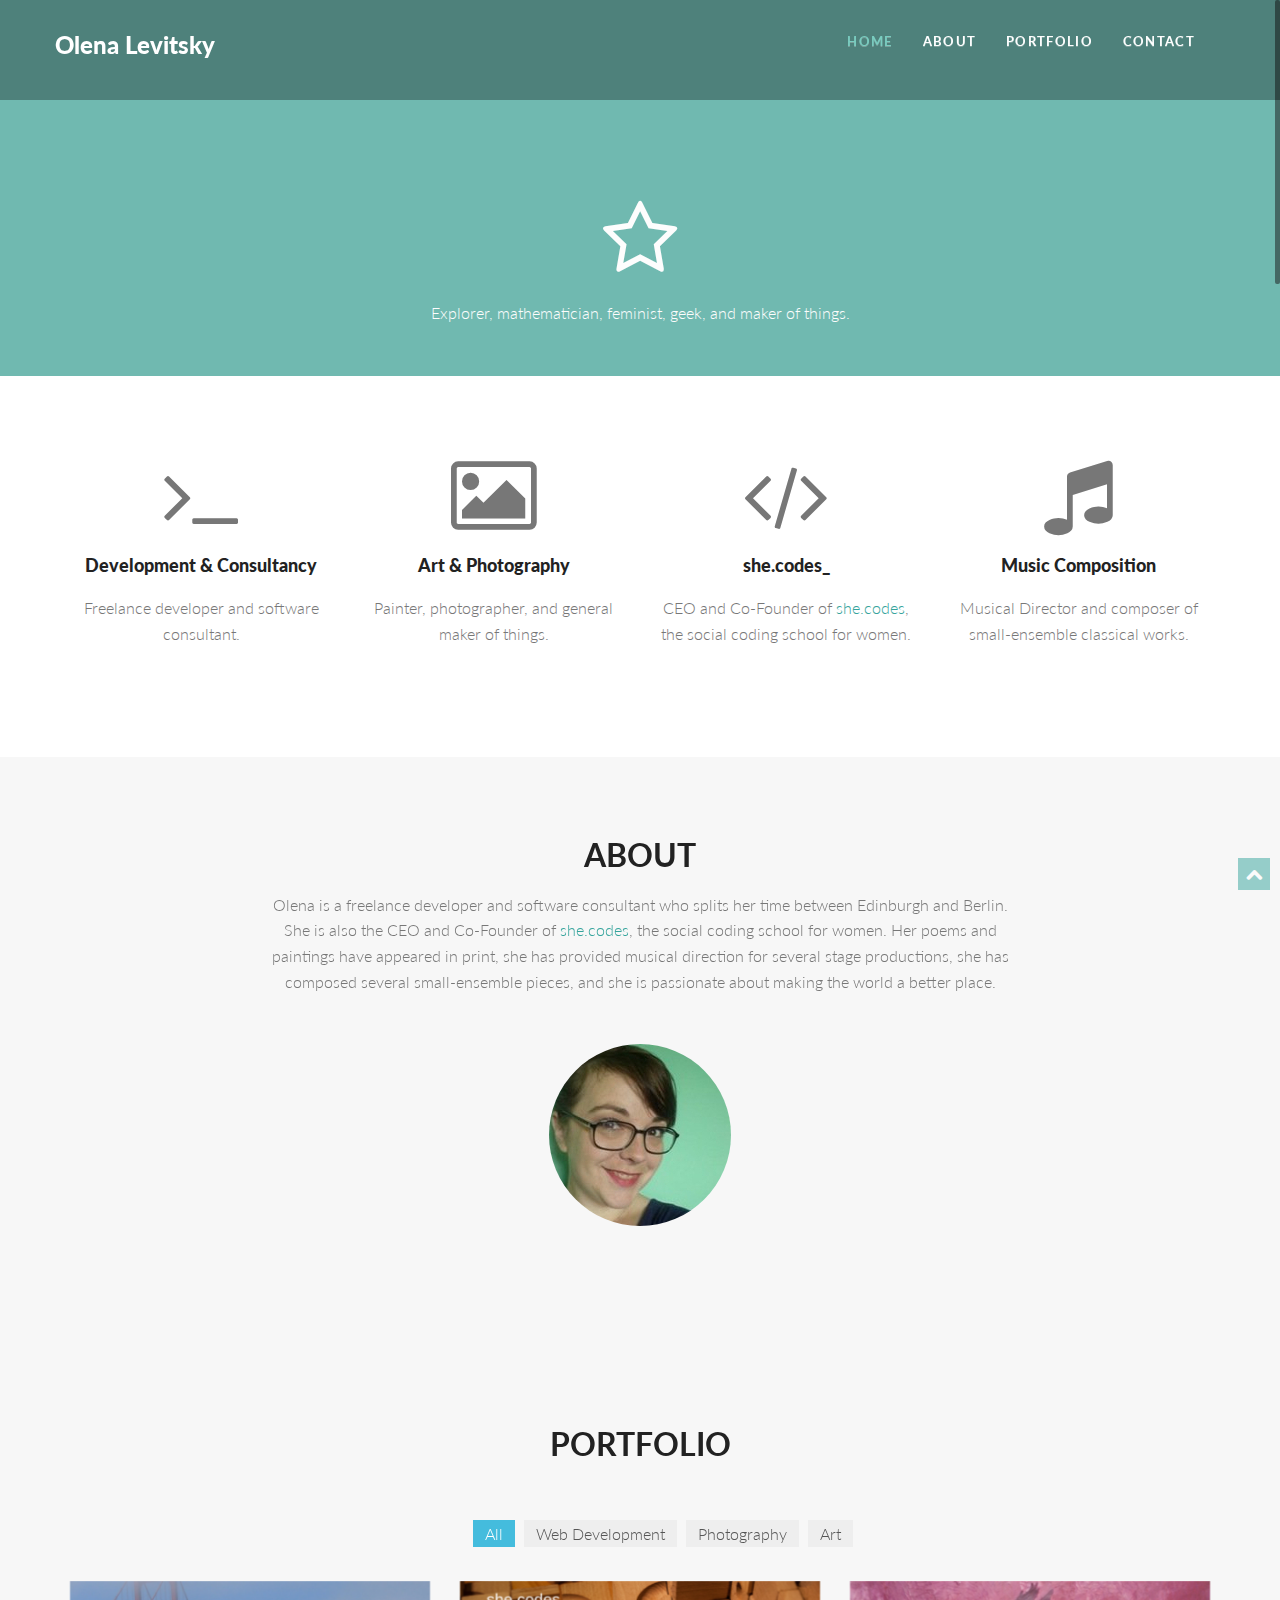
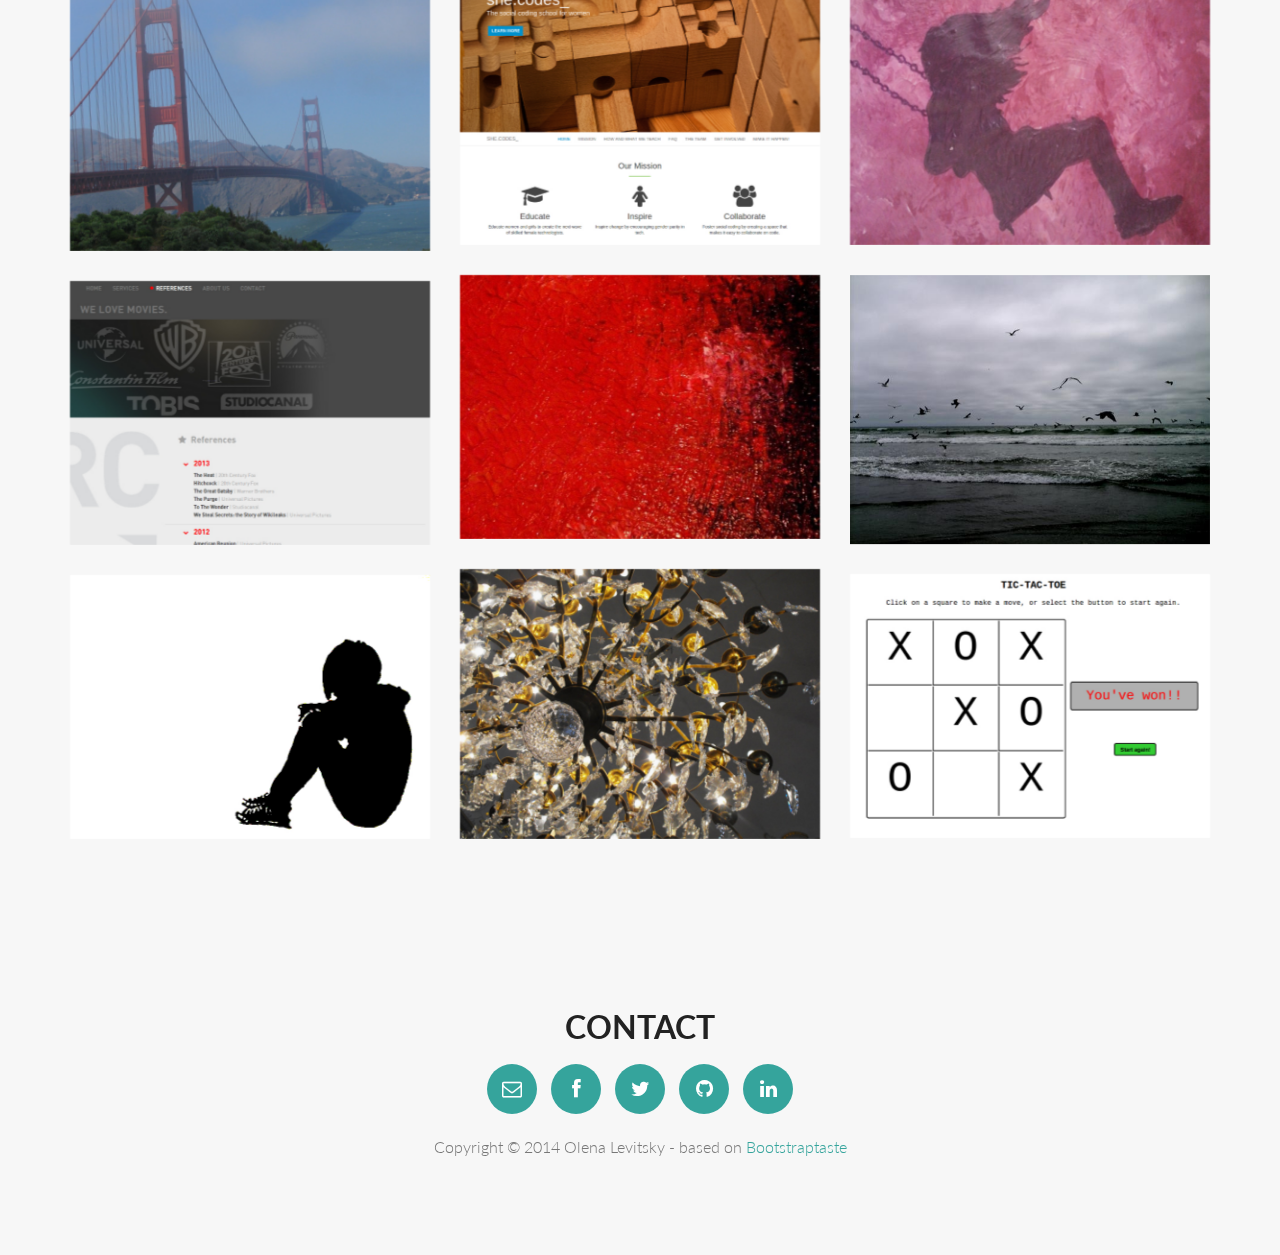
==== index.html @ 4a77f757 "Moved everything to main folder" ====
<!DOCTYPE html>
<!--[if lt IE 7]>      <html class="no-js lt-ie9 lt-ie8 lt-ie7"> <![endif]-->
<!--[if IE 7]>         <html class="no-js lt-ie9 lt-ie8"> <![endif]-->
<!--[if IE 8]>         <html class="no-js lt-ie9"> <![endif]-->
<!--[if gt IE 8]><!--> <html class="no-js"> <!--<![endif]-->

  <head>

  <!-- BASICS -->
    <meta charset="utf-8">
    <meta http-equiv="X-UA-Compatible" content="IE=edge,chrome=1">
    <title>Olena Levitsky</title>
    <meta name="description" content="">
    <meta name="viewport" content="width=device-width, initial-scale=1.0">
    <link rel="stylesheet" type="text/css" href="css/isotope.css" media="screen" />	
    <link rel="stylesheet" href="js/fancybox/jquery.fancybox.css" type="text/css" media="screen" />
    <link rel="stylesheet" href="css/bootstrap.css">
    <link rel="stylesheet" href="css/bootstrap-theme.css">
    <link rel="stylesheet" href="css/style.css">
    <link rel="stylesheet" href="skin/default.css">
  </head>

  <body>
    <section id="header" class="appear">
      <div class="navbar navbar-fixed-top" role="navigation" data-0="line-height:100px; height:100px; background-color:rgba(0,0,0,0.3);" data-300="line-height:60px; height:60px; background-color:rgba(0,0,0,1);">
        <div class="container">
          <div class="navbar-header">
            <button type="button" class="navbar-toggle" data-toggle="collapse" data-target=".navbar-collapse">
            <span class="fa fa-bars color-white"></span>
            </button>
            <h1><a class="navbar-brand" href="index.html" data-0="line-height:90px;" data-300="line-height:50px;">			Olena Levitsky
            </a></h1>
          </div><!-- /navbar-header -->
          <div class="navbar-collapse collapse">
            <ul class="nav navbar-nav" data-0="margin-top:20px;" data-300="margin-top:5px;">
              <li class="active"><a href="index.html">Home</a></li>
              <li><a href="#section-about">About</a></li>
              <li><a href="#section-works">Portfolio</a></li>
              <li><a href="#section-contact">Contact</a></li>
            </ul>
          </div><!--/.navbar-collapse -->
        </div> <!-- /container -->
      </div><!-- /navbar nabar-fixed-top -->
    </section>

    <section class="featured">
      <div class="container"> 
        <div class="row mar-bot40">
          <div class="col-md-6 col-md-offset-3">
            <div class="align-center">
              <i class="fa fa-star-o fa-5x mar-bot20"></i>
              <p>Explorer, mathematician, feminist, geek, and maker of things.</p>	
            </div><!-- /align-center -->
          </div><!-- /col -->
        </div><!-- /row -->
      </div><!-- /container -->
    </section>

    <!-- services -->
    <section id="section-services" class="section pad-bot30 bg-white">
      <div class="container"> 
        <div class="row mar-bot40">

          <div class="col-lg-3" >
            <div class="align-center">
              <i class="fa fa-terminal fa-5x mar-bot20"></i>
              <h4 class="text-bold">Development & Consultancy</h4>
              <p>Freelance developer and software consultant.</p>
            </div><!-- /align-center -->
          </div><!-- /col -->

          <div class="col-lg-3" >
            <div class="align-center">
              <i class="fa fa-picture-o fa-5x mar-bot20"></i>
              <h4 class="text-bold">Art & Photography</h4>
              <p>Painter, photographer, and general maker of things.</p>
            </div><!-- /align-center -->
          </div><!-- /col -->

          <div class="col-lg-3" >
            <div class="align-center">
              <i class="fa fa-code fa-5x mar-bot20"></i>
              <h4 class="text-bold">she.codes_</h4>
              <p>CEO and Co-Founder of <a href="http://www.she.codes" target="_blank">she.codes</a>, the social coding school for women.</p>
            </div><!-- /align-center -->
          </div><!-- /col -->

          <div class="col-lg-3" >
            <div class="align-center">
              <i class="fa fa-music fa-5x mar-bot20"></i>
              <h4 class="text-bold">Music Composition</h4>
              <p>Musical Director and composer of small-ensemble classical works.</p>
            </div><!-- /align-center -->
          </div><!-- /col -->

        </div><!-- /row -->
      </div><!-- /container -->
    </section>


    <!-- about -->
    <section id="section-about" class="section appear clearfix">
      <div class="container">

        <div class="row mar-bot40">
          <div class="col-md-offset-2 col-md-8">
            <div class="section-header">
              <h2 class="section-heading animated" data-animation="bounceInUp">About</h2>
              <p>Olena is a freelance developer and software consultant who splits her time between Edinburgh and Berlin. She is also the CEO and Co-Founder of <a href="http://she.codes" target="_blank">she.codes</a>, the social coding school for women. Her poems and paintings have appeared in print, she has provided musical direction for several stage productions, she has composed several small-ensemble pieces, and she is passionate about making the world a better place.</p>
            </div><!-- /section-header -->
          </div><!-- /col -->
        </div><!-- /row -->

        <div class="row align-center mar-bot40">
          <div class="col-md-12">
            <div class="team-member">
              <figure class="member-photo"><img src="img/team/member1.jpg" alt="" /></figure>
            </div><!-- /team-member -->
          </div><!-- /col -->
        </div><!-- /row -->

      </div><!-- /container -->
    </section>
    <!-- /about -->


    <!-- section works -->
    <section id="section-works" class="section appear clearfix">
      <div class="container">

        <div class="row mar-bot40">
          <div class="col-md-offset-3 col-md-6">
            <div class="section-header">
              <h2 class="section-heading animated" data-animation="bounceInUp">Portfolio</h2>
            </div><!-- /row -->
          </div><!-- /col -->
        </div><!-- /section-header -->

        <div class="row">
          <nav id="filter" class="col-md-12 text-center">
            <ul>
              <li><a href="#" class="current btn-theme btn-small" data-filter="*">All</a></li>
              <li><a href="#"  class="btn-theme btn-small" data-filter=".development" >Web Development</a></li>
              <li><a href="#"  class="btn-theme btn-small" data-filter=".photography">Photography</a></li>
              <li ><a href="#" class="btn-theme btn-small" data-filter=".art">Art</a></li>
            </ul>
          </nav>
          <div class="col-md-12">
            <div class="row">
              <div class="portfolio-items isotopeWrapper clearfix" id="3">

                <article class="col-md-4 isotopeItem photography">
                  <div class="portfolio-item">
                    <img src="img/portfolio/img1.jpg" alt="" />
                    <div class="portfolio-desc align-center">
                      <div class="folio-info">
                        <h5><a href="#">Golden Gate</a></h5>
                        <a href="img/portfolio/img1.jpg" class="fancybox"><i class="fa fa-plus fa-2x"></i></a>
                      </div><!-- /folio-info -->
                    </div><!-- /portfolio-desc -->
                  </div><!-- /portfolio-item -->
                </article>

                <article class="col-md-4 isotopeItem development">
                  <div class="portfolio-item">
                    <img src="img/portfolio/img7.jpg" alt="" />
                    <div class="portfolio-desc align-center">
                      <div class="folio-info">
                        <h5><a href="#">she.codes</a></h5>
                        <a href="http://she.codes" target="_blank" class="fancybox"><i class="fa fa-plus fa-2x"></i></a>
                      </div><!-- /folio-info -->
                    </div><!-- /portfolio-desc -->
                  </div><!-- /portfolio-item -->
                  </article>

                <article class="col-md-4 isotopeItem art">
                  <div class="portfolio-item">
                    <img src="img/portfolio/img6.jpg" alt="" />
                    <div class="portfolio-desc align-center">
                      <div class="folio-info">
                        <h5><a href="#">Swing</a></h5>
                        <a href="img/portfolio/img6_full.jpg" class="fancybox"><i class="fa fa-plus fa-2x"></i></a>
                      </div><!-- /folio-info -->
                    </div><!-- /portfolio-desc -->
                  </div><!-- /portfolio-item -->
                </article>

                <article class="col-md-4 isotopeItem art">
                  <div class="portfolio-item">
                    <img src="img/portfolio/img4.jpg" alt="" />
                    <div class="portfolio-desc align-center">
                      <div class="folio-info">
                        <h5><a href="#">Red</a></h5>
                        <a href="img/portfolio/img4_full.jpg" class="fancybox"><i class="fa fa-plus fa-2x"></i></a>
                      </div><!-- /folio-info -->
                    </div><!-- /portfolio-desc -->
                  </div><!-- /portfolio-item -->
                </article>

                <article class="col-md-4 isotopeItem photography">
                  <div class="portfolio-item">
                    <img src="img/portfolio/img2.jpg" alt="" />
                    <div class="portfolio-desc align-center">
                      <div class="folio-info">
                        <h5><a href="#">For the Birds</a></h5>
                        <a href="img/portfolio/img2.jpg" class="fancybox"><i class="fa fa-plus fa-2x"></i></a>
                      </div><!-- /folio-info -->
                    </div><!-- /portfolio-desc -->
                  </div><!-- /portfolio-item -->
                </article>

                <article class="col-md-4 isotopeItem development">
                  <div class="portfolio-item">
                    <img src="img/portfolio/img8.jpg" alt="" />
                    <div class="portfolio-desc align-center">
                      <div class="folio-info">
                        <h5><a href="#">RC Production</a></h5>
                        <a href="http://lenakari.github.io/rc-production/en/index.html" target="_blank" class="fancybox"><i class="fa fa-plus fa-2x"></i></a>
                      </div><!-- /folio-info -->
                    </div><!-- /portfolio-desc -->
                  </div><!-- /portfolio-item -->
                </article>

                <article class="col-md-4 isotopeItem photography">
                  <div class="portfolio-item">
                    <img src="img/portfolio/img3.jpg" alt="" />
                    <div class="portfolio-desc align-center">
                      <div class="folio-info">
                        <h5><a href="#">Light</a></h5>
                        <a href="img/portfolio/img3.jpg" class="fancybox"><i class="fa fa-plus fa-2x"></i></a>
                      </div><!-- /folio-info -->
                    </div><!-- /portfolio-desc -->
                  </div><!-- /portfolio-item -->
                </article>

                <article class="col-md-4 isotopeItem development">
                  <div class="portfolio-item">
                    <img src="img/portfolio/img9.jpg" alt="" />
                    <div class="portfolio-desc align-center">
                      <div class="folio-info">
                        <h5><a href="#">Tic-tac-toe</a></h5>
                        <a href="http://lenakari.github.io/tictactoe/tictactoe.html" target="_blank" class="fancybox"><i class="fa fa-plus fa-2x"></i></a>
                      </div><!-- /folio-info -->
                    </div><!-- /portfolio-desc -->
                  </div><!-- /portfolio-item -->
                </article>

                <article class="col-md-4 isotopeItem art">
                  <div class="portfolio-item">
                    <img src="img/portfolio/img5.jpg" alt="" />
                    <div class="portfolio-desc align-center">
                      <div class="folio-info">
                        <h5><a href="#">Sit</a></h5>
                        <a href="img/portfolio/img5.jpg" class="fancybox"><i class="fa fa-plus fa-2x"></i></a>
                      </div><!-- /folio-info -->
                    </div><!-- /portolfio-desc -->
                  </div><!-- /portfolio-item -->
                </article>

              </div><!-- /portfolio-items -->
            </div><!-- /row -->
          </div><!-- /col -->
        </div><!-- /row -->
      </div><!-- /container -->
    </section>


    <section id="section-contact" class="section appear clearfix footer">
      <div class="container">
        <div class="row animated opacity mar-bot20" data-andown="fadeIn" data-animation="animation">
          <div class="col-sm-12 align-center">
            <div class="section-header">
              <h2 class="section-heading animated" data-animation="bounceInUp">Contact</h2>
            </div><!-- /section-header -->
            <ul class="social-network social-circle">
              <li><a href="mailto:olena.levitsky@gmail.com" class="icoEmail" title="Email"><i class="fa fa-envelope-o"></i></a></li>
              <li><a href="http://www.facebook.com/olena.levitsky" class="icoFacebook" title="Facebook" target="_blank"><i class="fa fa-facebook"></i></a></li>
              <li><a href="http://www.twitter.com/LenaKari" class="icoTwitter" title="Twitter" target="_blank"><i class="fa fa-twitter"></i></a></li>
              <li><a href="http://www.github.com/LenaKari" class="icoGitHub" title="GitHub" target="_blank"><i class="fa fa-github"></i></a></li>
              <li><a href="http://uk.linkedin.com/in/lenakari" class="icoLinkedin" title="LinkedIn" target="_blank"><i class="fa fa-linkedin"></i></a></li>
            </ul>				
          </div><!-- /col -->
        </div><!-- /row -->
        <div class="row align-center copyright">
          <div class="col-sm-12"><p>Copyright &copy; 2014 Olena Levitsky - based on <a href="http://bootstraptaste.com" target="_blank">Bootstraptaste</a></p></div>
        </div><!-- /row -->
      </div><!-- /container -->
    </section>

    <a href="#header" class="scrollup"><i class="fa fa-chevron-up"></i></a>	

    <script src="js/modernizr-2.6.2-respond-1.1.0.min.js"></script>
    <script src="js/jquery.js"></script>
    <script src="js/jquery.easing.1.3.js"></script>
    <script src="js/bootstrap.min.js"></script>
    <script src="js/jquery.isotope.min.js"></script>
    <script src="js/jquery.nicescroll.min.js"></script>
    <script src="js/fancybox/jquery.fancybox.pack.js"></script>
    <script src="js/skrollr.min.js"></script>		
    <script src="js/jquery.scrollTo-1.4.3.1-min.js"></script>
    <script src="js/jquery.localscroll-1.2.7-min.js"></script>
    <script src="js/stellar.js"></script>
    <script src="js/jquery.appear.js"></script>
    <script src="js/validate.js"></script>
    <script src="js/main.js"></script>

  </body>

</html>
---- css/isotope.css ----
/* Start: Recommended Isotope styles */

/**** Isotope Filtering ****/

.isotope-item {
  z-index: 2;
}

.isotope-hidden.isotope-item {
  pointer-events: none;
  z-index: 1;
}

/**** Isotope CSS3 transitions ****/

.isotope,
.isotope .isotope-item {
  -webkit-transition-duration: 0.8s;
     -moz-transition-duration: 0.8s;
      -ms-transition-duration: 0.8s;
       -o-transition-duration: 0.8s;
          transition-duration: 0.8s;
}

.isotope {
  -webkit-transition-property: height, width;
     -moz-transition-property: height, width;
      -ms-transition-property: height, width;
       -o-transition-property: height, width;
          transition-property: height, width;
}

.isotope .isotope-item {
  -webkit-transition-property: -webkit-transform, opacity;
     -moz-transition-property:    -moz-transform, opacity;
      -ms-transition-property:     -ms-transform, opacity;
       -o-transition-property:         top, left, opacity;
          transition-property:         transform, opacity;
}

/**** disabling Isotope CSS3 transitions ****/

.isotope.no-transition,
.isotope.no-transition .isotope-item,
.isotope .isotope-item.no-transition {
  -webkit-transition-duration: 0s;
     -moz-transition-duration: 0s;
      -ms-transition-duration: 0s;
       -o-transition-duration: 0s;
          transition-duration: 0s;
}

/* End: Recommended Isotope styles */



/* disable CSS transitions for containers with infinite scrolling*/
.isotope.infinite-scrolling {
  -webkit-transition: none;
     -moz-transition: none;
      -ms-transition: none;
       -o-transition: none;
          transition: none;
}



/**** Isotope styles ****/

/* required for containers to inherit vertical size from window */
/*html,
body {
  height: 100%;
}*/

#container {
  border: 1px solid #666;
  padding: 5px;
  margin-bottom: 20px;
}

.element {
  width: 110px;
  height: 110px;
  margin: 5px;
  float: left;
  overflow: hidden;
  position: relative;
  background: #888;
  color: #222;
  -webkit-border-top-right-radius: 1.2em;
      -moz-border-radius-topright: 1.2em;
          border-top-right-radius: 1.2em;
}

.element.alkali          { background: #F00; background: hsl(   0, 100%, 50%); }
.element.alkaline-earth  { background: #F80; background: hsl(  36, 100%, 50%); }
.element.lanthanoid      { background: #FF0; background: hsl(  72, 100%, 50%); }
.element.actinoid        { background: #0F0; background: hsl( 108, 100%, 50%); }
.element.transition      { background: #0F8; background: hsl( 144, 100%, 50%); }
.element.post-transition { background: #0FF; background: hsl( 180, 100%, 50%); }
.element.metalloid       { background: #08F; background: hsl( 216, 100%, 50%); }
.element.other.nonmetal  { background: #00F; background: hsl( 252, 100%, 50%); }
.element.halogen         { background: #F0F; background: hsl( 288, 100%, 50%); }
.element.noble-gas       { background: #F08; background: hsl( 324, 100%, 50%); }


.element * {
  position: absolute;
  margin: 0;
}

.element .symbol {
  left: 0.2em;
  top: 0.4em;
  font-size: 3.8em;
  line-height: 1.0em;
  color: #FFF;
}
.element.large .symbol {
  font-size: 4.5em;
}

.element.fake .symbol {
  color: #000;
}

.element .name {
  left: 0.5em;
  bottom: 1.6em;
  font-size: 1.05em;
}

.element .weight {
  font-size: 0.9em;
  left: 0.5em;
  bottom: 0.5em;
}

.element .number {
  font-size: 1.25em;
  font-weight: bold;
  color: hsla(0,0%,0%,.5);
  right: 0.5em;
  top: 0.5em;
}

.variable-sizes .element.width2 { width: 230px; }

.variable-sizes .element.height2 { height: 230px; }

.variable-sizes .element.width2.height2 {
  font-size: 2.0em;
}

.element.large,
.variable-sizes .element.large,
.variable-sizes .element.large.width2.height2 {
  font-size: 3.0em;
  width: 350px;
  height: 350px;
  z-index: 100;
}

.clickable .element:hover {
  cursor: pointer;
}

.clickable .element:hover h3 {
  text-shadow:
    0 0 10px white,
    0 0 10px white
  ;
}

.clickable .element:hover h2 {
  color: white;
}
---- css/style.css ----
/* ==== Google font ==== */
@import url('http://fonts.googleapis.com/css?family=Lato:400,300,700,900');
/* === fontawesome === */
@import url('font-awesome.css');
/* ==== overwrite bootstrap standard ==== */
@import url('overwrite.css');
@import url('animate.css');
/*==========================================================================
  General
  ========================================================================== */
body {
	color:#777;
	background: #f7f7f7;
	font-size: 16px;
	line-height: 1.6em;
	font-weight: 300;
	text-shadow: none;
}

.clear {
	clear: both;
}

body, h1, h2, h3, h4, h5, h6, .h1, .h2, .h3, .h4, .h5, .h6 {
	font-family: 'Lato', sans-serif;
}
h1, h2, h3, h4, h5, h6 {
	color:#222;
}

h1,h2,h3,h4,h5,h6 {
	font-style: normal;
	margin: 0 0 20px 0;
}
h1 { font-size: 40px; line-height: 30px; }
h2 { font-size: 32px; }
h3 { font-size: 24px; }
h4 { font-size: 18px; }
h5 { font-size: 16px; }
.txt-light { font-weight: 300; }
.txt-regular { font-weight: 400; }
.txt-bold { font-weight: 700; }
.txt-uppercase { text-transform: uppercase; }

blockquote {
	font-family: Georgia, serif;
}

blockquote.bigquote {
	border: none;
	font-size: 48px;
	font-weight: 700;
	line-height: 1.1em;
}

.text-bold {
	font-weight: 900;
}

article,aside,details,figcaption,figure,footer,header,hgroup,menu,nav,section {
	display: block;
}


small {
	font-size: 70%;
	font-weight: 100;
}

a:hover {
	text-decoration: none;
}

:focus {
	outline: none;
}

.color-white.txt-shadow {
	text-shadow: 1px 1px 0 rgba(0, 0, 0, 0.2);
}

.t-uppercase {
	text-transform: uppercase;
}

/*==========================================================================
  Misc & Adjust 
 ========================================================================== */
.row {
	z-index: 9999;
}

.big {
	font-size: 20pt;
	font-weight: 300;
}


.blink:hover {
	opacity: 0.9;
}

.half-offset {
	margin-bottom: 75px !important;
}

.no-offset {
	margin: 0 !important;
	padding: 0;
}

.content,.container {
	overflow: hidden;
}

.trans {
	border: 0 !important;
	background: 0 !important;
	box-shadow: none !important;
	-webkit-box-shadow: none !important;
}

.nobg {
	background: 0;
	border: 0;
}

.noborder {
	border: 0 !important;
}

.color-white {
	color: #fff;
}

.theme-bg {
	background-color: #ff7701 !important;
}

.normalize-font-top {
	padding-top: 25px;
}



/* --- float --- */
.float-left {
	float: left;
}

.float-right {
	float: right;
}

/* --- align --- */
.align-left {
	text-align: left;
}
.align-right {
	text-align: right;
}
.align-center {
	text-align: center;
}

/* ---- padding ---- */
/* top */
.pad-top0 {
	padding-top: 0;
}
.pad-top5 {
	padding-top: 5px;
}

.pad-top10 {
	padding-top: 10px;
}

.pad-top15 {
	padding-top: 15px;
}
.pad-top20 {
	padding-top: 20px;
}
.pad-top25 {
	padding-top: 25px;
}
.pad-top30 {
	padding-top: 30px;
}
.pad-top35 {
	padding-top: 35px;
}
.pad-top40 {
	padding-top: 40px;
}
/* bottom */
.pad-bot0 {
	padding-bottom: 0;
}
.pad-bot5 {
	padding-bottom: 5px;
}

.pad-bot10 {
	padding-bottom: 10px;
}

.pad-bot15 {
	padding-bottom: 15px;
}
.pad-bot20 {
	padding-bottom: 20px;
}
.pad-bot25 {
	padding-bottom: 25px;
}
.pad-bot30 {
	padding-bottom: 30px;
}
.pad-bot35 {
	padding-bottom: 35px;
}
.pad-bot40 {
	padding-bottom: 40px;
}


/* ---- margin --- */
.mar-left5 { margin-left: 5px; }
.mar-left10 { margin-left: 10px; }
.mar-left15 { margin-left: 15px; }
.mar-left20 { margin-left: 20px; }
.mar-left25 { margin-left: 25px; }
.mar-left30 { margin-left: 30px; }

.mar-right5 { margin-right: 5px; }
.mar-right10 { margin-right: 10px; }
.mar-right15 { margin-right: 15px; }
.mar-right20 { margin-right: 20px; }
.mar-right25 { margin-right: 25px; }
.mar-right30 { margin-right: 30px; }

/* top */
.mar-top0 {
	margin-top: 0;
}
.mar-top5 {
	margin-top: 5px;
}

.mar-top10 {
	margin-top: 10px;
}

.mar-top15 {
	margin-top: 15px;
}
.mar-top20 {
	margin-top: 20px;
}
.mar-top25 {
	margin-top: 25px;
}
.mar-top30 {
	margin-top: 30px;
}
.mar-top35 {
	margin-top: 35px;
}
.mar-top40 {
	margin-top: 40px;
}


/* bottom */
.mar-bot0 {
	margin-bottom: 0;
}
.mar-bot5 {
	margin-bottom: 5px;
}

.mar-bot10 {
	margin-bottom: 10px;
}

.mar-bot15 {
	margin-bottom: 15px;
}
.mar-bot20 {
	margin-bottom: 20px;
}
.mar-bot25 {
	margin-bottom: 25px;
}
.mar-bot30 {
	margin-bottom: 30px;
}
.mar-bot35 {
	margin-bottom: 35px;
}
.mar-bot40 {
	margin-bottom: 40px;
}


/*===========================
  --- Sections ----
=========================== */

section.section {
	margin:0;
	padding: 80px 0 60px 0;
}

.bg-white {
	background-color: #fff;
}

/* --- section heading --- */
.section-header {
	text-align: center;
}
.section-header h2.section-heading {
	text-transform: uppercase;
	font-weight: 700;
}

/* ==========================
 --- Parallax ---
============================= */

#parallax1{	
	background-image: url(../img/parallax/img1.jpg);
}
#parallax2{	
	background-image: url(../img/parallax/img2.jpg);
}
#testimonials{	
	background-image: url(../img/parallax/img3.jpg);
}
/*===========================
  --- Header & menu ----
=========================== */
.navbar {
	line-height: 100px;
	height: 100px;
	background-color: rgba(0,0,0,0.3);
	display: block;
	vertical-align: middle;
	text-align: center;
	margin-bottom: 0;
	padding-bottom:0;
}

.navbar .navbar-collapse {
	margin-bottom: 0;
	padding-bottom:0;
}

.nav li {
	height: 100%;
	line-height: 100%;
	margin-bottom: 0;
	padding-bottom:0;
}

.nav>li>a {
	display: table-cell;
	height: 100%;
	line-height: 100%;
	vertical-align: middle;
	color: #fff;
	font-weight: 700;
	font-size: 13px;
	letter-spacing: .1em;
	text-transform: uppercase;
}

.nav>li>a:hover {
	color: #fff;
	background: none;
}

.navbar-nav {
	float: right;
	margin-bottom: 0;
	padding-bottom:0;	
}

.navbar .navbar-nav > .active > a {
	color: #fff;
}
.navbar .navbar-nav > .active > a {
	padding-bottom: 22px;
}

h1 a.navbar-brand {
	font-size: 24px;
	color: #fff;
	font-weight: 900;
	text-shadow: none;
}

.navbar-brand {
	padding: 0;
	display: table-cell;
	vertical-align: middle;
	line-height: 90px;
}

.navbar-brand img {
	vertical-align: middle;
}

.navbar-toggle {
	padding: 0;
	margin: 0;
	width: 80px;
}

.navbar-collapse.in {
	margin-top: -5px !important;
}



/*===========================
  --- Featured section ----
=========================== */

section.featured {
	padding: 200px 0 0;
	background: #70B9B0;
	color: #fdfdfd;
}

section.featured h2.slogan {
	color: #fff;
	font-size: 48px;
	font-weight: 900;
}
  
 /* inner heading */
section.featured.inner {
	background: #eee;
	padding: 150px 0 50px;
}
  
  
/* --- Flexslider --- */
.flexslider {
	margin: 0;
	background: 0;
	border: 0;
	box-shadow: none;
	-webkit-box-shadow: none;
}

.flex-control-paging li a {
	width: 8px;
	height: 8px;
}

.flex-control-paging li a.flex-active {
	background: #fff;
}

.flex-control-nav {
	bottom: -25px;
}

.flexslider .slides img {
	width: auto;
	display: inline;
}

.flex-direction-nav a {
	display: block;
	width: 50px;
	height: 98px;
	margin: -29px -20px 0;
	position: absolute;
	top: 30%;
	z-index: 10;
	overflow: hidden;
	opacity: 0;
	cursor: pointer;
	color: rgba(0,0,0,0.8);
	text-shadow: 1px 1px 0 rgba(255,255,255,0.3);
	-webkit-transition: all .3s ease;
	-moz-transition: all .3s ease;
	transition: all .3s ease;
}

.flex-direction-nav .flex-next {
	right: -70px;
	background: url(../img/arrow_large_right.png) no-repeat top left;
}

.flex-direction-nav .flex-prev {
	left: -70px;
	background: url(../img/arrow_large_left.png) no-repeat top left;
}

.flex-direction-nav a.flex-next:before {
	content: none !important;
}

/* removing default arrows */
.flex-direction-nav a:before {
	content: none !important;
}

/* --- Revolution slider --- */

.featured .fullwidthbanner ul {
	list-style: none;
	padding:0;
}

.tp-rightarrow.large {
	margin-left: 0;
}

.tp-leftarrow.default {
	width: 49px !important;
	height: 98px !important;
	background: url(../img/arrow_small_left.png) no-Repeat top left;
}

.tp-rightarrow.default {
	width: 49px !important;
	height: 98px !important;
	background: url(../img/arrow_small_right.png) no-Repeat top left;
}

.fullwidthbanner-container {
	padding-top: 100px;
	width: 100% !important;
	position: relative;
	padding: 0;
	max-height: 650px !important;
	overflow: hidden;
}

.fullwidthbanner {
	height: 650px;
}

.tp-bullets.simplebullets.round .bullet {
	background: url(../img/bullets-new.png) no-repeat top left;
}  

.tp-caption.large_bold_white {
	font-size:60px;
	line-height:60px;
	font-weight:800;
	font-family:"Open Sans";
	color: #fff;
	text-decoration:none;
	background-color:transparent;
	text-shadow:none;
	margin:0px;
	padding:1px 4px 0px;
	border-width:0px;
	border-color:rgb(255, 214, 88);
	border-style:none;
}
.tp-caption.small_thin_white {
	font-size:18px;
	line-height:26px;
	font-weight:300;
	font-family:"Open Sans";
	color: #fff;
	text-decoration:none;
	background-color:transparent;
	padding:1px 4px 0px;
	text-shadow:none;
	margin:0px;
	border-width:0px;
	border-color:rgb(255, 214, 88);
	border-style:none;
}


.fullwidthbanner a.btn {
	color: #fff;
}

/*==========================
About
=========================== */

.member-photo {
	box-sizing:border-box;
	-webkit-border-radius:50%;
		-moz-border-radius:50%;
			border-radius:50%;	
	margin: 0 0 20px 0;
}
.member-photo img {
	-webkit-border-radius:50%;
		-moz-border-radius:50%;
			border-radius:50%;	
}

.team-detail h4 {
	font-weight: 700;
}


/*===========================
  Portfolio
============================ */
nav#filter a {
	background-color: #EEE;
	color:#555;
}
nav#filter a:hover, nav#filter a.current {
	background-color: #44BCDD;
	color:#fff;
}

/* ------- */

.isotopeWrapper article{
    margin-bottom: 30px;
}

#portfolio img  {
	width:100%;
}

#portfolio article p {
	margin-bottom:1.45em;/*set next row on the baseline*/
}
nav#filter {
	margin-bottom:1.5em;
}

nav#filter li {
	display:inline-block;
	margin:0 0 0 5px;
}
nav#filter a {
	padding: 4px 12px;
	line-height: 20px;
	text-decoration: none;
}


.portfolio-items article img {width:100%;} 

.portfolio-item {
	display: block;
	position: relative;
	-webkit-transition: all 0.2s ease-in-out;
	-moz-transition: all 0.2s ease-in-out;
	-o-transition: all 0.2s ease-in-out;
	transition: all 0.2s ease-in-out;
}
.portfolio-item img {
	-webkit-transition: all 300ms linear;
	-moz-transition: all 300ms linear;
	-o-transition: all 300ms linear;
	-ms-transition: all 300ms linear;
	transition: all 300ms linear;

}
.portfolio-item .portfolio-desc {
    display: block;
    opacity: 0;
    position: absolute;
    width: 100%;
	left: 0;
	top: 0;
	color: rgba(220, 220, 220);
}


.portfolio-item:hover .portfolio-desc {
	padding-top: 20%;
	height: 100%;
    transition: all 200ms ease-in-out 0s;
	opacity: 1;
}

.portfolio-item .portfolio-desc a {
	color: #fff;
}
.portfolio-item .portfolio-desc a:hover {
	/*text-shadow: 2px 2px 1px rgba(0, 0, 0, 0.7);*/
	text-decoration: none;
}
.portfolio-item .portfolio-desc .folio-info {
	top:-20px;
	padding: 30px;
	height: 0;
    opacity: 0;
    position: relative;
}

.portfolio-item:hover .folio-info{
	height: 100%;
    opacity: 1;
    transition: all 500ms ease-in-out 0s;
	top:5px;
}



.portfolio-item .portfolio-desc .folio-info h5 {
	text-transform: uppercase;
}
.portfolio-item .portfolio-desc .folio-info p {
	color: #ffffff;
	font-size: 12px;
}


/*===========================
  --- Testimonial ----
=========================== */
#testimonals {
	padding-top: 20px;
	padding-bottom:40px;
	position:relative;
	margin-top:50px;
}
.testimonial i {
	color: #fff;
}
.testimonial span.author {
	color: #fff;
	font-weight: 700;
}

.testimonial h5 {
	color: #fff;
	font-size: 18px;
	font-family: Georgia, sans-serif;
	line-height: 1.5em;
}	

/*===========================
  --- Contact ----
=========================== */

.validation {
	display:none;
	margin: 0 0 20px;
	font-weight:400;
	font-size:13px;
}

#sendmessage {
	border:1px solid #fff;
	display:none;
	text-align:center;
	padding:15px 12px 15px;
	margin:10px 0;
	font-weight:600;
	margin-bottom:30px;
}

#sendmessage.show,.show  {
	display:block;
}

#contact-form {
	position: relative;
	z-index: 999;
}

#contact-form input[type=text],#contact-form input[type=email], .contactForm textarea {
	width: 100%;
	background: rgba(227, 231, 228, 1);
	font-family: 'Open Sans', sans serif;
	border: 0;
	font-size:14px;
	text-align: left;
	vertical-align: middle;
	padding:0 10px;
}
#contact-form input[type=text]:focus,#contact-form input[type=email]:focus, .contactForm textarea:focus {
	background: rgba(101, 106, 100, 1);
	color: #eff1ef;
	box-shadow: none;
	-moz-box-shadow: none;
	-webkit-box-shadow: none;
	transition: background 0.25 ease-in;
	-moz-transition: background 0.25 ease-in;
	-webkit-transition: background 0.25 ease-in;
}
#contact-form input[type=text],#contact-form input[type=email] {
	height: 60px;
	margin-bottom:30px;
}
#contact-form input[type=submit] {
	color: #fff;
	width: 185px;
	height: 60px;
	text-shadow: none;
	font-size: 14px;
	padding:0.5em;
	letter-spacing: 0.05em;
	margin: 0 0 20px 0;
	display: block;
	border: 0;
	text-transform: none;
	border-radius: 0;
	-moz-border-radius: 0;
	-webkit-border-radius: 0;
	box-shadow: none;
	-moz-box-shadow: none;
	-webkit-box-shadow: none;
}
#contact-form input[type=submit]:hover, #contact-form input[type=submit]:active {
	background: #43413e !important;
}
#contact-form textarea {
	padding-top: 1em;
}

textarea.form-control {
  -webkit-border-radius: 0;
     -moz-border-radius: 0;
          border-radius: 0;
}

div.cform-response-output {
	max-width: 60%;
	text-align: center;
	margin-left: 40% !important;
	margin-top: 0.5em !important;
	padding: 0.5em !important;
	border-radius: 4px;
	-moz-border-radius: 4px;
	-webkit-border-radius: 4px;
}
.cform-not-valid-tip {
	color: #888;
	border: 1px dotted #ad3729 !important;
	width: 100% !important;
	left: 0 !important;
	padding: 0.5em !important;
	font-family: 'Open Sans', sans-serif;
	box-sizing: border-box;
	-moz-box-sizing: border-box;
	-webkit-box-sizing: border-box;
	border-radius: 4px;
	-moz-border-radius: 4px;
	-webkit-border-radius: 4px;
}

/* google map */
#map {
	height: 500px;
}


/*====================
  Clients
==================== */
#clients img {
	opacity: 0.7;
}

#clients img:hover {
	opacity: 1;
}


/*=========================
  Footer
 ================= */

section#footer {
	background: #242424;
	margin: 0;
}

section#footer .copyright {
	text-align: center;
}

/* footer social icons */
ul.social-network {
	list-style: none;
	display: inline;
	margin-left:0 !important;
	padding: 0;
}
ul.social-network li {
	display: inline;
	margin: 0 5px;
}

/* footer menu */
ul.footer-menu {
	list-style: none;
	display: inline;
	margin-left:0 !important;
	padding: 0;
}
ul.footer-menu li {
	display: inline;
	margin: 0 5px;
}

a.scrollup{
	height:32px;
	width:32px;
	color:#fff;
	font-size:18px;
	line-height:32px;
	text-align:center;
	text-decoration:none;
	position:fixed;
	bottom:10px;
	right:10px;
	z-index:9999;
	opacity:0.5;
}
a.scrollup:hover{
	opacity:1;
	color:#fff;
}

/*===========================
  --- Template Components ----
=========================== */

/* footer social icons */
.social-network a.icoEmail:hover {
	background-color: #F56505;
}
.social-network a.icoFacebook:hover {
	background-color:#3B5998;
}
.social-network a.icoTwitter:hover {
	background-color:#33ccff;
}
.social-network a.icoGitHub:hover {
	background-color:#BD3518;
}
.social-network a.icoVimeo:hover {
	background-color:#0590B8;
}
.social-network a.icoLinkedin:hover {
	background-color:#007bb7;
}
.social-network a.icoRss:hover i, .social-network a.icoFacebook:hover i, .social-network a.icoTwitter:hover i, 
.social-network a.icoGoogle:hover i, .social-network a.icoVimeo:hover i, .social-network a.icoLinkedin:hover i {
	color:#fff;
}
a.socialIcon:hover, .socialHoverClass {
	color:#44BCDD;
}

.social-circle li a {
	display:inline-block;
	position:relative;
	margin:0 auto 0 auto;
	-moz-border-radius:50%;
	-webkit-border-radius:50%;
	border-radius:50%;
	text-align:center;
	width: 50px;
	height: 50px;
	font-size:20px;
}
.social-circle li i {
	margin:0;
	line-height:50px;
	text-align: center;
}

.social-circle li a:hover i, .triggeredHover {
	-moz-transform: rotate(360deg);
	-webkit-transform: rotate(360deg);
	-ms--transform: rotate(360deg);
	transform: rotate(360deg);
	-webkit-transition: all 0.2s;
	-moz-transition: all 0.2s;
	-o-transition: all 0.2s;
	-ms-transition: all 0.2s;
	transition: all 0.2s;
}
.social-circle i {
	color: #fff;
	-webkit-transition: all 0.8s;
	-moz-transition: all 0.8s;
	-o-transition: all 0.8s;
	-ms-transition: all 0.8s;
	transition: all 0.8s;
}


/* stats */
.stats .icon {
	margin: 0 0 20px 0;
}

.stats strong.number {
	font-size: 38px;
}

.stats span.text {
	font-weight: 700;
	font-size: 24px;
}

/* buttons */
.btn {
	border: 0;
}

.btn.bold {
	font-weight: 600;
}

.btn-cta {
	color: #ffffff;
	border-bottom: 4px solid;
}
.btn-cta:hover {
	color: #ffffff;
}

.btn-cta {
	border-bottom: 2px solid;
}
.btn-cta.btn-lg {
	border-bottom: 4px solid;
}



/* ========================================
Media queries
========================================= */
@media (min-width: 959px) and (max-width: 1199px) {
	.navbar-nav {
		margin-top: 20px;
	}
}

@media only screen and (min-device-width : 979px) and (max-device-width : 1024px)  {

	.navbar-nav {
		margin-top: 20px;
	}
}


@media only screen and (min-width: 768px) and (max-width: 959px) {

	.navbar-nav {
		margin-top: 20px;
	}
}
@media (max-width: 767px) {


	.navbar .navbar-collapse ul.nav {
		background-color: rgba(0,0,0,0.8);
		width: 100%;
		float: none;
		margin:0;
		padding:0;
	}
	.navbar .navbar-collapse ul.nav li {
		border-bottom: 1px solid #666;
	}
	section.featured {
		padding-top: 130px;
	}
	
	.team-member,.col-lg-4 {
		margin-bottom: 30px;
	}
	
	.stats .col-md-3 {
		margin-bottom: 30px;
	}
}
---- skin/default.css ----
/*
#1 = 35A49C
#2 = 79CDC0
*/
a {
	color: #35A49C;
}
a:hover {
	color: #79CDC0;
}

/* menu */
.nav>li>a:hover {
	color: #79CDC0;
}

.navbar .navbar-nav > .active > a {
	color: #79CDC0;
}

/* flexslider */
.flex-control-paging li a {
	background: #35A49C;
}

.flex-direction-nav a:hover{
	background-color:#35A49C;
}

.testimonial span.author a {
	color: #79CDC0;
}

/* --- icon box hover --- */
.hi-icon-effect-5 .hi-icon {
	color: #35A49C;
	box-shadow: 0 0 0 4px #35A49C;
}
.no-touch .hi-icon-effect-5 .hi-icon:hover {
	background: #35A49C;
	box-shadow: 0 0 0 8px  #79CDC0;
}


/* portfolio */
.portfolio-item .portfolio-desc {
	background: #35A49C;
}

/* btn */
.btn-theme {
  background: #79CDC0;
}
.btn-theme:hover,.btn-theme:focus,.btn-theme:active{
  background: #35A49C;
}
.btn-cta,.btn-cta.btn-lg {
  background: #35A49C;
  border-color: #79CDC0;
}

.btn-cta:focus,.btn-cta:active{
   border-color: #35A49C;
}

/* contact */
.validation {
	color:#35A49C;
}

/* footer */
.social-circle li a {
	background:#35A49C;
}

a.scrollup{
	background:#35A49C;
}
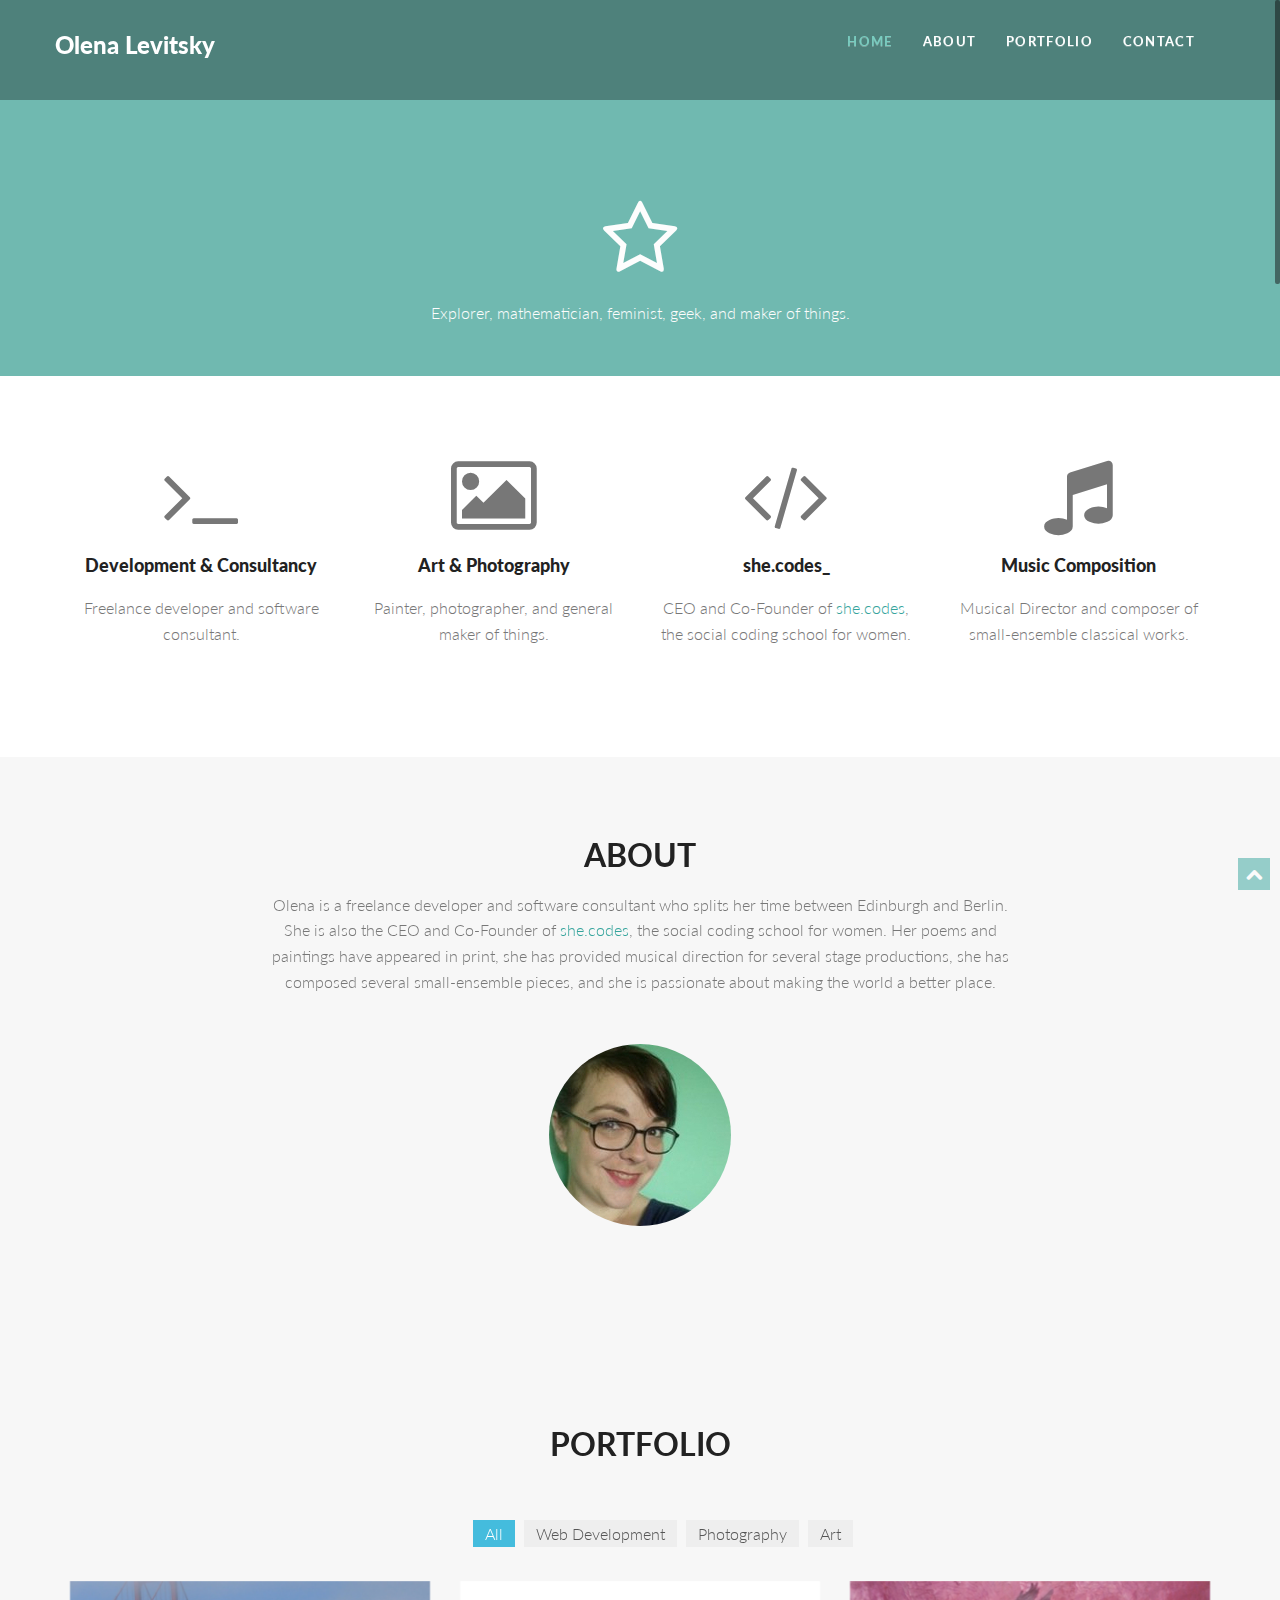
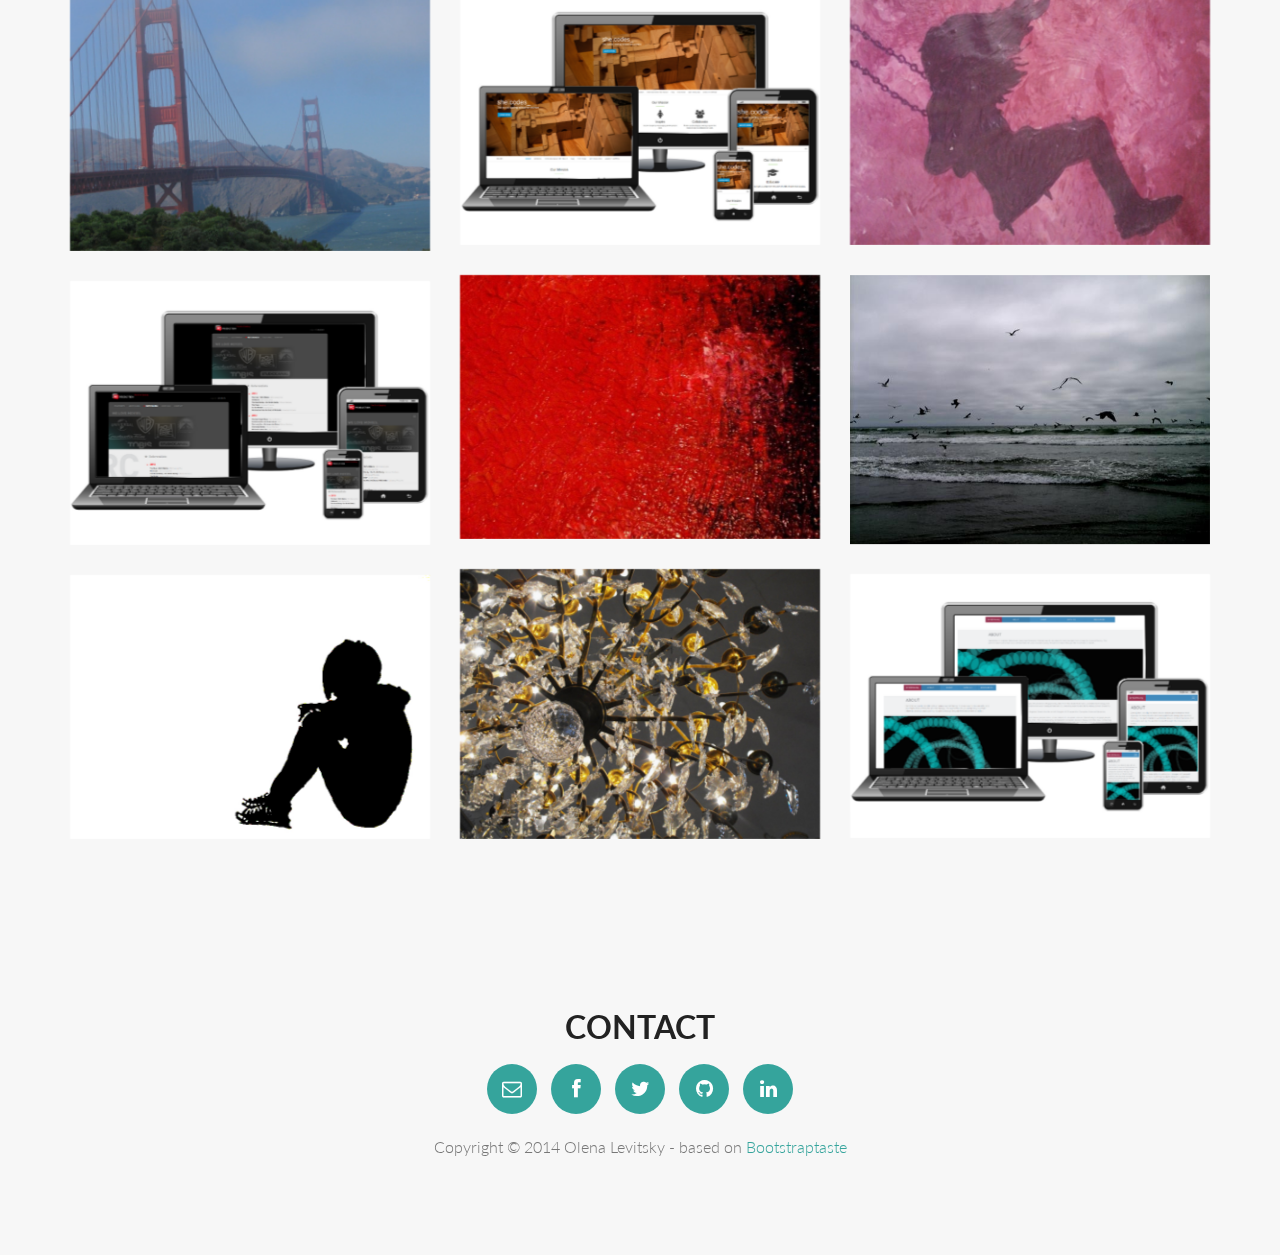
==== commit c804baae: "Updated portfolio projects" ====
--- a/index.html
+++ b/index.html
@@ -163,11 +163,11 @@
 
                 <article class="col-md-4 isotopeItem development">
                   <div class="portfolio-item">
-                    <img src="img/portfolio/img7.jpg" alt="" />
+                    <img src="img/portfolio/shecodes_sample_icon.png" alt="" />
                     <div class="portfolio-desc align-center">
                       <div class="folio-info">
                         <h5><a href="#">she.codes</a></h5>
-                        <a href="http://she.codes" target="_blank" class="fancybox"><i class="fa fa-plus fa-2x"></i></a>
+                        <a href="img/portfolio/shecodes_sample.png" class="fancybox"><i class="fa fa-plus fa-2x"></i></a>
                       </div><!-- /folio-info -->
                     </div><!-- /portfolio-desc -->
                   </div><!-- /portfolio-item -->
@@ -211,11 +211,11 @@
 
                 <article class="col-md-4 isotopeItem development">
                   <div class="portfolio-item">
-                    <img src="img/portfolio/img8.jpg" alt="" />
+                    <img src="img/portfolio/rc_sample_icon.png" alt="" />
                     <div class="portfolio-desc align-center">
                       <div class="folio-info">
                         <h5><a href="#">RC Production</a></h5>
-                        <a href="http://lenakari.github.io/rc-production/en/index.html" target="_blank" class="fancybox"><i class="fa fa-plus fa-2x"></i></a>
+                        <a href="img/portfolio/rc_sample.png" class="fancybox"><i class="fa fa-plus fa-2x"></i></a>
                       </div><!-- /folio-info -->
                     </div><!-- /portfolio-desc -->
                   </div><!-- /portfolio-item -->
@@ -235,11 +235,11 @@
 
                 <article class="col-md-4 isotopeItem development">
                   <div class="portfolio-item">
-                    <img src="img/portfolio/img9.jpg" alt="" />
-                    <div class="portfolio-desc align-center">
-                      <div class="folio-info">
-                        <h5><a href="#">Tic-tac-toe</a></h5>
-                        <a href="http://lenakari.github.io/tictactoe/tictactoe.html" target="_blank" class="fancybox"><i class="fa fa-plus fa-2x"></i></a>
+                    <img src="img/portfolio/arrastre_sample_icon.png" alt="" />
+                    <div class="portfolio-desc align-center">
+                      <div class="folio-info">
+                        <h5><a href="#">[a]rrastre</a></h5>
+                        <a href="img/portfolio/arrastre_sample.png" class="fancybox"><i class="fa fa-plus fa-2x"></i></a>
                       </div><!-- /folio-info -->
                     </div><!-- /portfolio-desc -->
                   </div><!-- /portfolio-item -->
@@ -253,7 +253,7 @@
                         <h5><a href="#">Sit</a></h5>
                         <a href="img/portfolio/img5.jpg" class="fancybox"><i class="fa fa-plus fa-2x"></i></a>
                       </div><!-- /folio-info -->
-                    </div><!-- /portolfio-desc -->
+                    </div><!-- /portfolio-desc -->
                   </div><!-- /portfolio-item -->
                 </article>
 
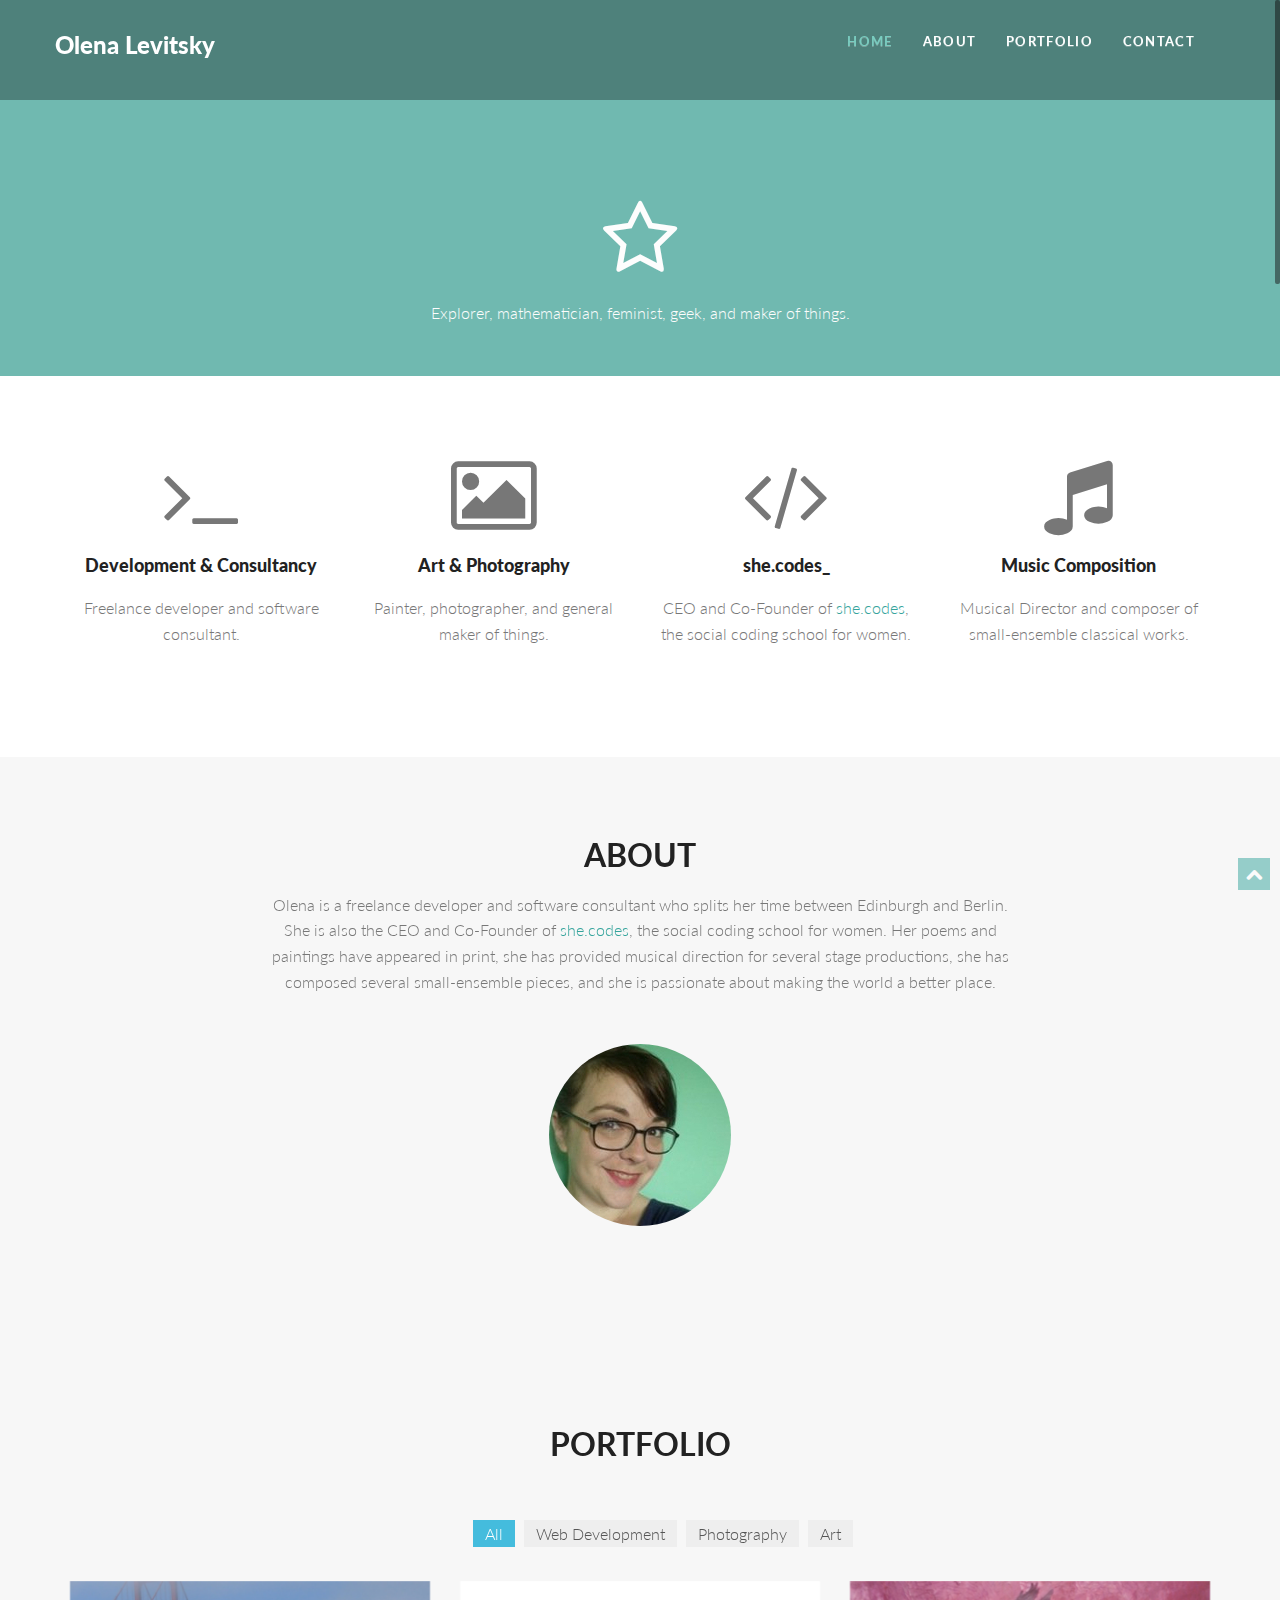
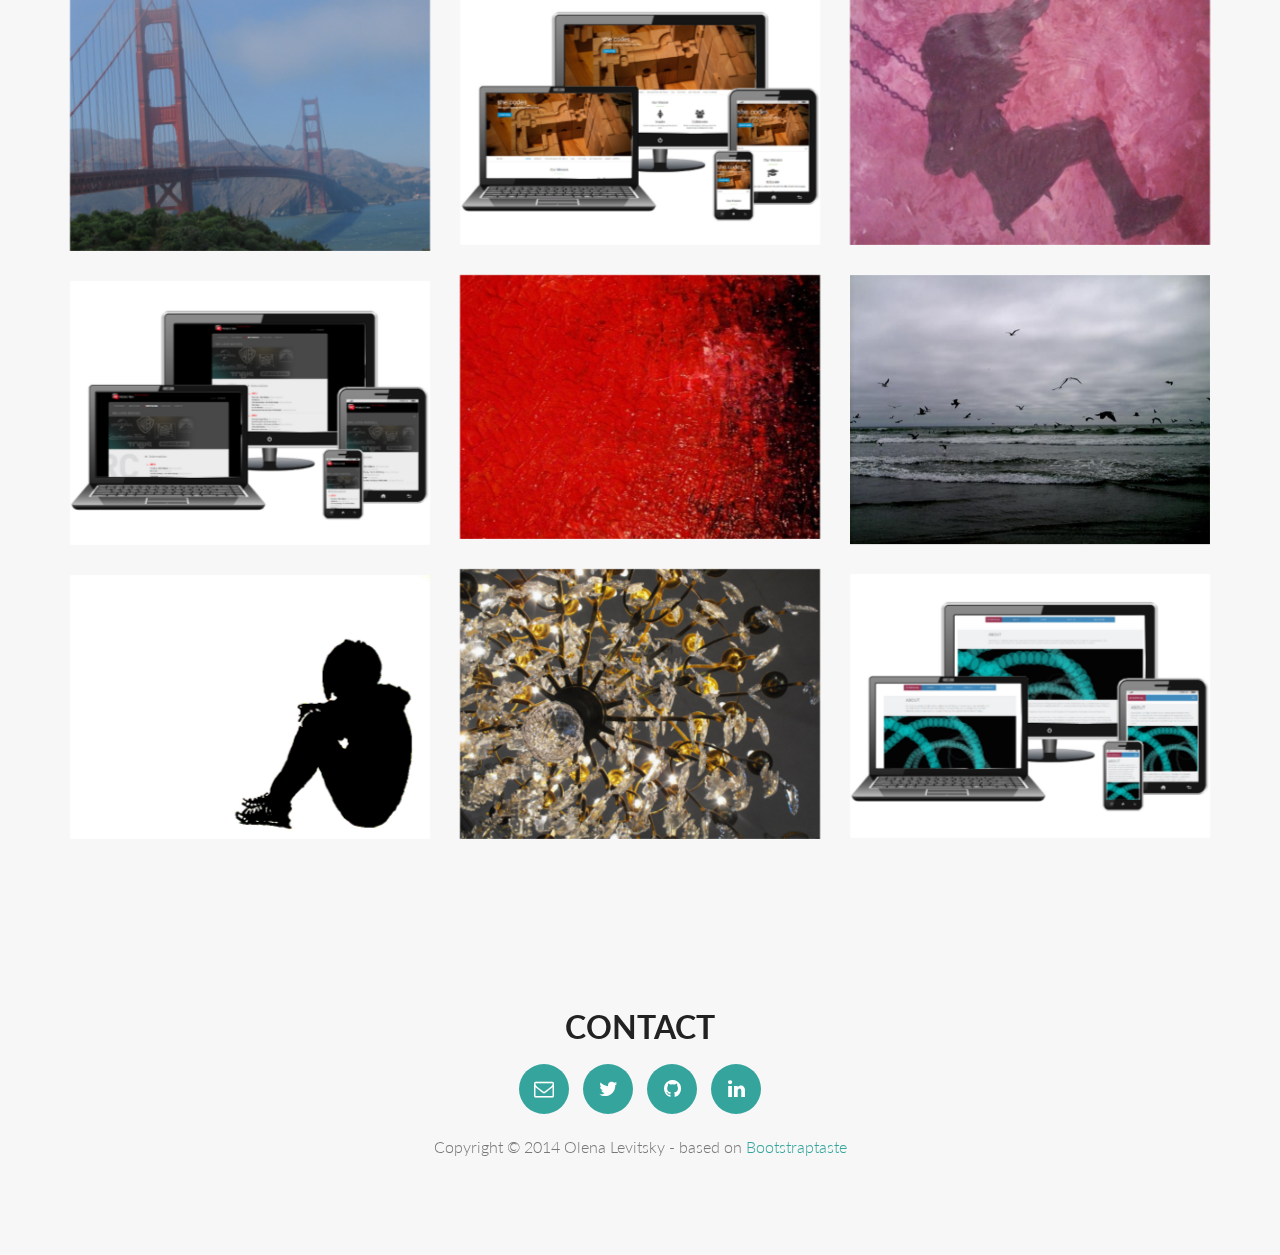
==== commit d25b94f0: "Removed Facebook link" ====
--- a/index.html
+++ b/index.html
@@ -274,7 +274,6 @@
             </div><!-- /section-header -->
             <ul class="social-network social-circle">
               <li><a href="mailto:olena.levitsky@gmail.com" class="icoEmail" title="Email"><i class="fa fa-envelope-o"></i></a></li>
-              <li><a href="http://www.facebook.com/olena.levitsky" class="icoFacebook" title="Facebook" target="_blank"><i class="fa fa-facebook"></i></a></li>
               <li><a href="http://www.twitter.com/LenaKari" class="icoTwitter" title="Twitter" target="_blank"><i class="fa fa-twitter"></i></a></li>
               <li><a href="http://www.github.com/LenaKari" class="icoGitHub" title="GitHub" target="_blank"><i class="fa fa-github"></i></a></li>
               <li><a href="http://uk.linkedin.com/in/lenakari" class="icoLinkedin" title="LinkedIn" target="_blank"><i class="fa fa-linkedin"></i></a></li>
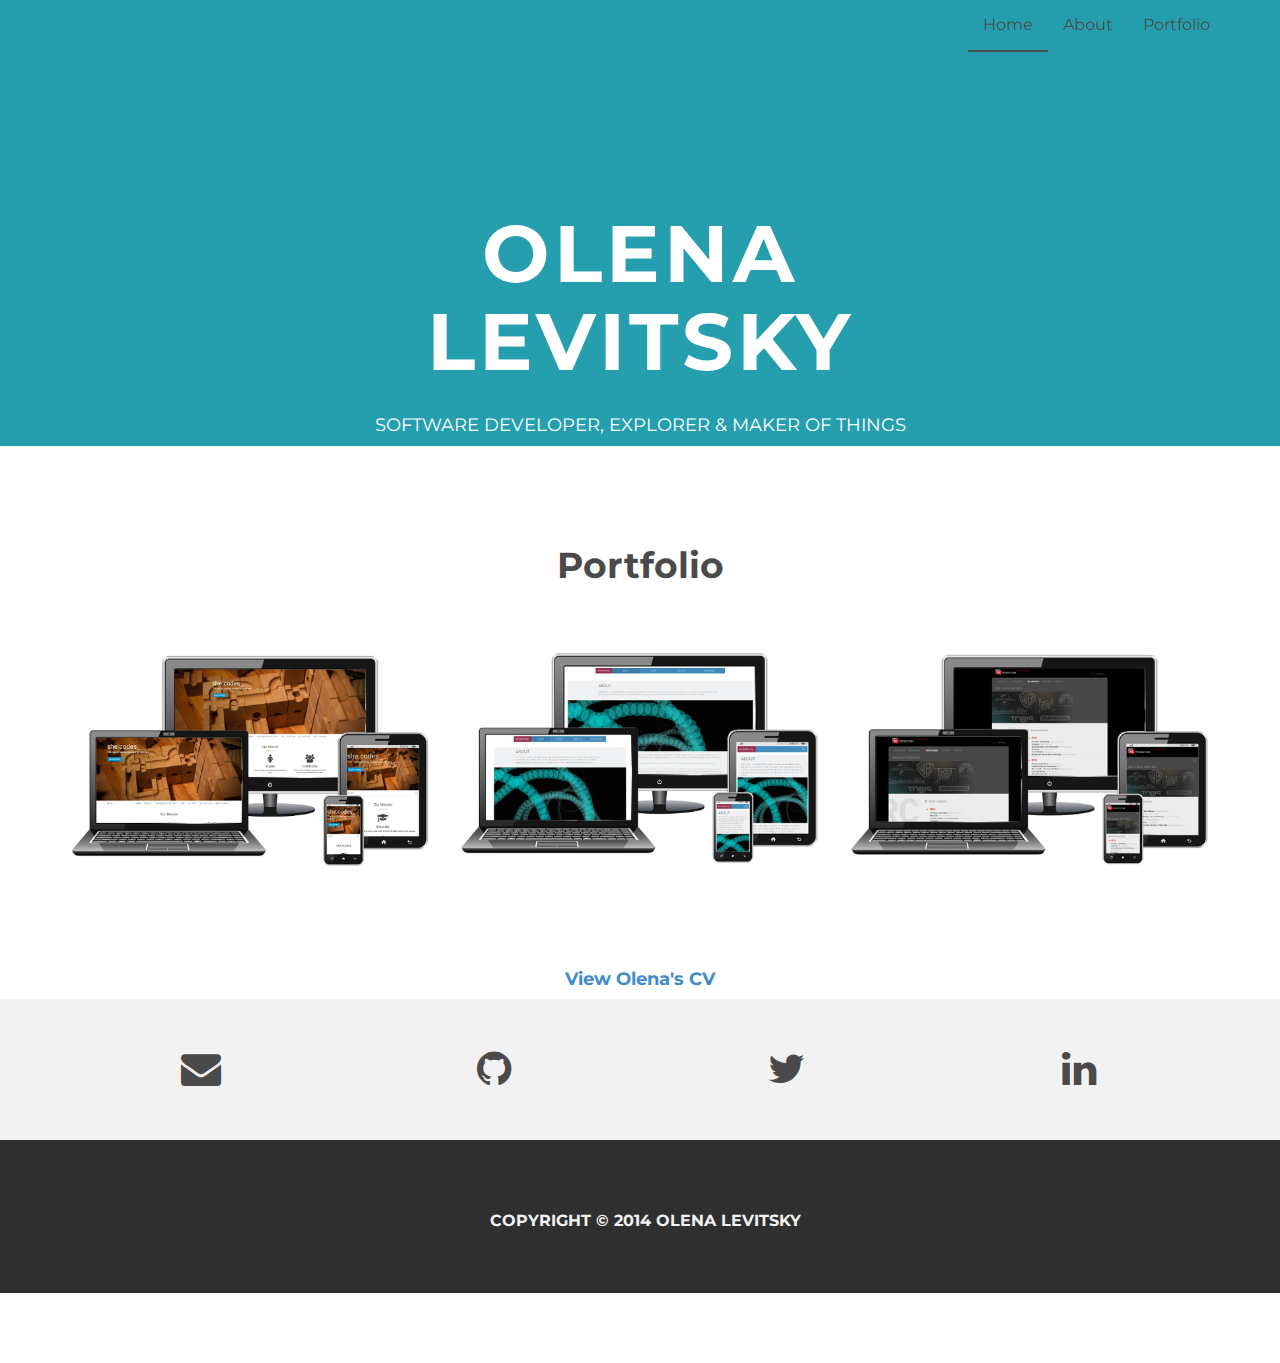
==== commit d8b65a3c: "Added new site content" ====
--- a/index.html
+++ b/index.html
@@ -1,308 +1,121 @@
-<!DOCTYPE html>
-<!--[if lt IE 7]>      <html class="no-js lt-ie9 lt-ie8 lt-ie7"> <![endif]-->
-<!--[if IE 7]>         <html class="no-js lt-ie9 lt-ie8"> <![endif]-->
-<!--[if IE 8]>         <html class="no-js lt-ie9"> <![endif]-->
-<!--[if gt IE 8]><!--> <html class="no-js"> <!--<![endif]-->
-
-  <head>
-
-  <!-- BASICS -->
-    <meta charset="utf-8">
-    <meta http-equiv="X-UA-Compatible" content="IE=edge,chrome=1">
-    <title>Olena Levitsky</title>
-    <meta name="description" content="">
-    <meta name="viewport" content="width=device-width, initial-scale=1.0">
-    <link rel="stylesheet" type="text/css" href="css/isotope.css" media="screen" />	
-    <link rel="stylesheet" href="js/fancybox/jquery.fancybox.css" type="text/css" media="screen" />
-    <link rel="stylesheet" href="css/bootstrap.css">
-    <link rel="stylesheet" href="css/bootstrap-theme.css">
-    <link rel="stylesheet" href="css/style.css">
-    <link rel="stylesheet" href="skin/default.css">
-  </head>
-
-  <body>
-    <section id="header" class="appear">
-      <div class="navbar navbar-fixed-top" role="navigation" data-0="line-height:100px; height:100px; background-color:rgba(0,0,0,0.3);" data-300="line-height:60px; height:60px; background-color:rgba(0,0,0,1);">
-        <div class="container">
-          <div class="navbar-header">
-            <button type="button" class="navbar-toggle" data-toggle="collapse" data-target=".navbar-collapse">
-            <span class="fa fa-bars color-white"></span>
-            </button>
-            <h1><a class="navbar-brand" href="index.html" data-0="line-height:90px;" data-300="line-height:50px;">			Olena Levitsky
-            </a></h1>
-          </div><!-- /navbar-header -->
-          <div class="navbar-collapse collapse">
-            <ul class="nav navbar-nav" data-0="margin-top:20px;" data-300="margin-top:5px;">
-              <li class="active"><a href="index.html">Home</a></li>
-              <li><a href="#section-about">About</a></li>
-              <li><a href="#section-works">Portfolio</a></li>
-              <li><a href="#section-contact">Contact</a></li>
-            </ul>
-          </div><!--/.navbar-collapse -->
-        </div> <!-- /container -->
-      </div><!-- /navbar nabar-fixed-top -->
-    </section>
-
-    <section class="featured">
-      <div class="container"> 
-        <div class="row mar-bot40">
-          <div class="col-md-6 col-md-offset-3">
-            <div class="align-center">
-              <i class="fa fa-star-o fa-5x mar-bot20"></i>
-              <p>Explorer, mathematician, feminist, geek, and maker of things.</p>	
-            </div><!-- /align-center -->
-          </div><!-- /col -->
-        </div><!-- /row -->
-      </div><!-- /container -->
-    </section>
-
-    <!-- services -->
-    <section id="section-services" class="section pad-bot30 bg-white">
-      <div class="container"> 
-        <div class="row mar-bot40">
-
-          <div class="col-lg-3" >
-            <div class="align-center">
-              <i class="fa fa-terminal fa-5x mar-bot20"></i>
-              <h4 class="text-bold">Development & Consultancy</h4>
-              <p>Freelance developer and software consultant.</p>
-            </div><!-- /align-center -->
-          </div><!-- /col -->
-
-          <div class="col-lg-3" >
-            <div class="align-center">
-              <i class="fa fa-picture-o fa-5x mar-bot20"></i>
-              <h4 class="text-bold">Art & Photography</h4>
-              <p>Painter, photographer, and general maker of things.</p>
-            </div><!-- /align-center -->
-          </div><!-- /col -->
-
-          <div class="col-lg-3" >
-            <div class="align-center">
-              <i class="fa fa-code fa-5x mar-bot20"></i>
-              <h4 class="text-bold">she.codes_</h4>
-              <p>CEO and Co-Founder of <a href="http://www.she.codes" target="_blank">she.codes</a>, the social coding school for women.</p>
-            </div><!-- /align-center -->
-          </div><!-- /col -->
-
-          <div class="col-lg-3" >
-            <div class="align-center">
-              <i class="fa fa-music fa-5x mar-bot20"></i>
-              <h4 class="text-bold">Music Composition</h4>
-              <p>Musical Director and composer of small-ensemble classical works.</p>
-            </div><!-- /align-center -->
-          </div><!-- /col -->
-
-        </div><!-- /row -->
-      </div><!-- /container -->
-    </section>
-
-
-    <!-- about -->
-    <section id="section-about" class="section appear clearfix">
-      <div class="container">
-
-        <div class="row mar-bot40">
-          <div class="col-md-offset-2 col-md-8">
-            <div class="section-header">
-              <h2 class="section-heading animated" data-animation="bounceInUp">About</h2>
-              <p>Olena is a freelance developer and software consultant who splits her time between Edinburgh and Berlin. She is also the CEO and Co-Founder of <a href="http://she.codes" target="_blank">she.codes</a>, the social coding school for women. Her poems and paintings have appeared in print, she has provided musical direction for several stage productions, she has composed several small-ensemble pieces, and she is passionate about making the world a better place.</p>
-            </div><!-- /section-header -->
-          </div><!-- /col -->
-        </div><!-- /row -->
-
-        <div class="row align-center mar-bot40">
-          <div class="col-md-12">
-            <div class="team-member">
-              <figure class="member-photo"><img src="img/team/member1.jpg" alt="" /></figure>
-            </div><!-- /team-member -->
-          </div><!-- /col -->
-        </div><!-- /row -->
-
-      </div><!-- /container -->
-    </section>
-    <!-- /about -->
-
-
-    <!-- section works -->
-    <section id="section-works" class="section appear clearfix">
-      <div class="container">
-
-        <div class="row mar-bot40">
-          <div class="col-md-offset-3 col-md-6">
-            <div class="section-header">
-              <h2 class="section-heading animated" data-animation="bounceInUp">Portfolio</h2>
-            </div><!-- /row -->
-          </div><!-- /col -->
-        </div><!-- /section-header -->
-
-        <div class="row">
-          <nav id="filter" class="col-md-12 text-center">
-            <ul>
-              <li><a href="#" class="current btn-theme btn-small" data-filter="*">All</a></li>
-              <li><a href="#"  class="btn-theme btn-small" data-filter=".development" >Web Development</a></li>
-              <li><a href="#"  class="btn-theme btn-small" data-filter=".photography">Photography</a></li>
-              <li ><a href="#" class="btn-theme btn-small" data-filter=".art">Art</a></li>
-            </ul>
-          </nav>
-          <div class="col-md-12">
-            <div class="row">
-              <div class="portfolio-items isotopeWrapper clearfix" id="3">
-
-                <article class="col-md-4 isotopeItem photography">
-                  <div class="portfolio-item">
-                    <img src="img/portfolio/img1.jpg" alt="" />
-                    <div class="portfolio-desc align-center">
-                      <div class="folio-info">
-                        <h5><a href="#">Golden Gate</a></h5>
-                        <a href="img/portfolio/img1.jpg" class="fancybox"><i class="fa fa-plus fa-2x"></i></a>
-                      </div><!-- /folio-info -->
-                    </div><!-- /portfolio-desc -->
-                  </div><!-- /portfolio-item -->
-                </article>
-
-                <article class="col-md-4 isotopeItem development">
-                  <div class="portfolio-item">
-                    <img src="img/portfolio/shecodes_sample_icon.png" alt="" />
-                    <div class="portfolio-desc align-center">
-                      <div class="folio-info">
-                        <h5><a href="#">she.codes</a></h5>
-                        <a href="img/portfolio/shecodes_sample.png" class="fancybox"><i class="fa fa-plus fa-2x"></i></a>
-                      </div><!-- /folio-info -->
-                    </div><!-- /portfolio-desc -->
-                  </div><!-- /portfolio-item -->
-                  </article>
-
-                <article class="col-md-4 isotopeItem art">
-                  <div class="portfolio-item">
-                    <img src="img/portfolio/img6.jpg" alt="" />
-                    <div class="portfolio-desc align-center">
-                      <div class="folio-info">
-                        <h5><a href="#">Swing</a></h5>
-                        <a href="img/portfolio/img6_full.jpg" class="fancybox"><i class="fa fa-plus fa-2x"></i></a>
-                      </div><!-- /folio-info -->
-                    </div><!-- /portfolio-desc -->
-                  </div><!-- /portfolio-item -->
-                </article>
-
-                <article class="col-md-4 isotopeItem art">
-                  <div class="portfolio-item">
-                    <img src="img/portfolio/img4.jpg" alt="" />
-                    <div class="portfolio-desc align-center">
-                      <div class="folio-info">
-                        <h5><a href="#">Red</a></h5>
-                        <a href="img/portfolio/img4_full.jpg" class="fancybox"><i class="fa fa-plus fa-2x"></i></a>
-                      </div><!-- /folio-info -->
-                    </div><!-- /portfolio-desc -->
-                  </div><!-- /portfolio-item -->
-                </article>
-
-                <article class="col-md-4 isotopeItem photography">
-                  <div class="portfolio-item">
-                    <img src="img/portfolio/img2.jpg" alt="" />
-                    <div class="portfolio-desc align-center">
-                      <div class="folio-info">
-                        <h5><a href="#">For the Birds</a></h5>
-                        <a href="img/portfolio/img2.jpg" class="fancybox"><i class="fa fa-plus fa-2x"></i></a>
-                      </div><!-- /folio-info -->
-                    </div><!-- /portfolio-desc -->
-                  </div><!-- /portfolio-item -->
-                </article>
-
-                <article class="col-md-4 isotopeItem development">
-                  <div class="portfolio-item">
-                    <img src="img/portfolio/rc_sample_icon.png" alt="" />
-                    <div class="portfolio-desc align-center">
-                      <div class="folio-info">
-                        <h5><a href="#">RC Production</a></h5>
-                        <a href="img/portfolio/rc_sample.png" class="fancybox"><i class="fa fa-plus fa-2x"></i></a>
-                      </div><!-- /folio-info -->
-                    </div><!-- /portfolio-desc -->
-                  </div><!-- /portfolio-item -->
-                </article>
-
-                <article class="col-md-4 isotopeItem photography">
-                  <div class="portfolio-item">
-                    <img src="img/portfolio/img3.jpg" alt="" />
-                    <div class="portfolio-desc align-center">
-                      <div class="folio-info">
-                        <h5><a href="#">Light</a></h5>
-                        <a href="img/portfolio/img3.jpg" class="fancybox"><i class="fa fa-plus fa-2x"></i></a>
-                      </div><!-- /folio-info -->
-                    </div><!-- /portfolio-desc -->
-                  </div><!-- /portfolio-item -->
-                </article>
-
-                <article class="col-md-4 isotopeItem development">
-                  <div class="portfolio-item">
-                    <img src="img/portfolio/arrastre_sample_icon.png" alt="" />
-                    <div class="portfolio-desc align-center">
-                      <div class="folio-info">
-                        <h5><a href="#">[a]rrastre</a></h5>
-                        <a href="img/portfolio/arrastre_sample.png" class="fancybox"><i class="fa fa-plus fa-2x"></i></a>
-                      </div><!-- /folio-info -->
-                    </div><!-- /portfolio-desc -->
-                  </div><!-- /portfolio-item -->
-                </article>
-
-                <article class="col-md-4 isotopeItem art">
-                  <div class="portfolio-item">
-                    <img src="img/portfolio/img5.jpg" alt="" />
-                    <div class="portfolio-desc align-center">
-                      <div class="folio-info">
-                        <h5><a href="#">Sit</a></h5>
-                        <a href="img/portfolio/img5.jpg" class="fancybox"><i class="fa fa-plus fa-2x"></i></a>
-                      </div><!-- /folio-info -->
-                    </div><!-- /portfolio-desc -->
-                  </div><!-- /portfolio-item -->
-                </article>
-
-              </div><!-- /portfolio-items -->
-            </div><!-- /row -->
-          </div><!-- /col -->
-        </div><!-- /row -->
-      </div><!-- /container -->
-    </section>
-
-
-    <section id="section-contact" class="section appear clearfix footer">
-      <div class="container">
-        <div class="row animated opacity mar-bot20" data-andown="fadeIn" data-animation="animation">
-          <div class="col-sm-12 align-center">
-            <div class="section-header">
-              <h2 class="section-heading animated" data-animation="bounceInUp">Contact</h2>
-            </div><!-- /section-header -->
-            <ul class="social-network social-circle">
-              <li><a href="mailto:olena.levitsky@gmail.com" class="icoEmail" title="Email"><i class="fa fa-envelope-o"></i></a></li>
-              <li><a href="http://www.twitter.com/LenaKari" class="icoTwitter" title="Twitter" target="_blank"><i class="fa fa-twitter"></i></a></li>
-              <li><a href="http://www.github.com/LenaKari" class="icoGitHub" title="GitHub" target="_blank"><i class="fa fa-github"></i></a></li>
-              <li><a href="http://uk.linkedin.com/in/lenakari" class="icoLinkedin" title="LinkedIn" target="_blank"><i class="fa fa-linkedin"></i></a></li>
-            </ul>				
-          </div><!-- /col -->
-        </div><!-- /row -->
-        <div class="row align-center copyright">
-          <div class="col-sm-12"><p>Copyright &copy; 2014 Olena Levitsky - based on <a href="http://bootstraptaste.com" target="_blank">Bootstraptaste</a></p></div>
-        </div><!-- /row -->
-      </div><!-- /container -->
-    </section>
-
-    <a href="#header" class="scrollup"><i class="fa fa-chevron-up"></i></a>	
-
-    <script src="js/modernizr-2.6.2-respond-1.1.0.min.js"></script>
-    <script src="js/jquery.js"></script>
-    <script src="js/jquery.easing.1.3.js"></script>
-    <script src="js/bootstrap.min.js"></script>
-    <script src="js/jquery.isotope.min.js"></script>
-    <script src="js/jquery.nicescroll.min.js"></script>
-    <script src="js/fancybox/jquery.fancybox.pack.js"></script>
-    <script src="js/skrollr.min.js"></script>		
-    <script src="js/jquery.scrollTo-1.4.3.1-min.js"></script>
-    <script src="js/jquery.localscroll-1.2.7-min.js"></script>
-    <script src="js/stellar.js"></script>
-    <script src="js/jquery.appear.js"></script>
-    <script src="js/validate.js"></script>
-    <script src="js/main.js"></script>
-
-  </body>
-
-</html>
+<!DOCTYPE html>
+<html lang="en">
+  <head>
+    <meta charset="utf-8">
+    <meta http-equiv="X-UA-Compatible" content="IE=edge">
+    <meta name="viewport" content="width=device-width, initial-scale=1">
+    <meta name="description" content="">
+    <meta name="author" content="">
+    <link rel="shortcut icon" href="assets/ico/favicon.ico">
+
+    <title>Olena Levitsky</title>
+
+    <!-- Bootstrap core CSS -->
+    <link href="assets/css/bootstrap.css" rel="stylesheet">
+
+    <!-- Custom styles for this template -->
+    <link href="assets/css/style.css" rel="stylesheet">
+    <link href="assets/css/font-awesome.min.css" rel="stylesheet">
+
+    <!-- Just for debugging purposes. Don't actually copy this line! -->
+    <!--[if lt IE 9]><script src="../../assets/js/ie8-responsive-file-warning.js"></script><![endif]-->
+
+    <!-- HTML5 shim and Respond.js IE8 support of HTML5 elements and media queries -->
+    <!--[if lt IE 9]>
+      <script src="https://oss.maxcdn.com/libs/html5shiv/3.7.0/html5shiv.js"></script>
+      <script src="https://oss.maxcdn.com/libs/respond.js/1.4.2/respond.min.js"></script>
+    <![endif]-->
+  </head>
+
+  <body>
+
+    <!-- Static navbar -->
+    <div class="navbar navbar-default navbar-fixed-top" role="navigation">
+      <div class="container">
+        <div class="navbar-header">
+          <button type="button" class="navbar-toggle" data-toggle="collapse" data-target=".navbar-collapse">
+            <span class="sr-only">Toggle navigation</span>
+            <span class="icon-bar"></span>
+            <span class="icon-bar"></span>
+            <span class="icon-bar"></span>
+          </button>
+        </div>
+        <div class="navbar-collapse collapse">
+          <ul class="nav navbar-nav navbar-right">
+            <li class="active"><a href="index.html">Home</a></li>
+            <li><a href="about.html">About</a></li>
+            <li><a href="#works">Portfolio</a></li>
+          </ul>
+        </div><!--/.nav-collapse -->
+      </div>
+    </div>
+
+
+	<div id="headerwrap">
+	    <div class="container">
+			<div class="row">
+				<div class="col-lg-6 col-lg-offset-3">
+					<h1>OLENA LEVITSKY</h1>
+					<h4>SOFTWARE DEVELOPER, EXPLORER & MAKER OF THINGS</h4>
+				</div>
+			</div><! --/row -->
+	    </div> <!-- /container -->
+	</div><! --/headerwrap -->
+	
+	<section id="works"></section>
+	<div class="container">
+		<div class="row centered mt mb">
+			<h1>Portfolio</h1>
+			
+			<div class="col-lg-4 col-md-4 col-sm-4 gallery">
+				<a href="shecodes.html"><img src="assets/img/portfolio/folio01.png" class="img-responsive"></a>
+			</div>
+			<div class="col-lg-4 col-md-4 col-sm-4 gallery">
+				<a href="arrastre.html"><img src="assets/img/portfolio/folio02.png" class="img-responsive"></a>
+			</div>
+			<div class="col-lg-4 col-md-4 col-sm-4 gallery">
+				<a href="rcproduction.html"><img src="assets/img/portfolio/folio03.png" class="img-responsive"></a>
+			</div>
+
+		</div><! --/row -->
+		<center><h4><a href="assets/img/OlenaLevitskyCV.pdf">View Olena's CV</a></h4></center>
+	</div><! --/container -->
+	
+	<div id="social">
+		<div class="container">
+			<div class="row centered">
+				<div class="col-lg-3 col-sm-3 col-xs-3">
+					<a href="mailto:olena.levitsky@gmail.com"><i class="fa fa-envelope"></i></a>
+				</div>
+				<div class="col-lg-3 col-sm-3 col-xs-3">
+					<a href="http://www.github.com/LenaKari"><i class="fa fa-github"></i></a>
+				</div>
+				<div class="col-lg-3 col-sm-3 col-xs-3">
+					<a href="http://www.twitter.com/LenaKari"><i class="fa fa-twitter"></i></a>
+				</div>
+				<div class="col-lg-3 col-sm-3 col-xs-3">
+					<a href="http://www.linkedin.com/in/lenakari"><i class="fa fa-linkedin"></i></a>
+				</div>
+			</div><! --/row -->
+		</div><! --/container -->
+	</div><! --/social -->
+
+	<div id="footerwrap">
+		<div class="container">
+			<div class="row centered">
+				<div class="col-lg-12">
+					<p><b>COPYRIGHT &copy; 2014 OLENA LEVITSKY</b></p>
+				</div>
+			</div>
+		</div>
+	</div><! --/footerwrap -->
+	
+
+
+    <!-- Bootstrap core JavaScript
+    ================================================== -->
+    <!-- Placed at the end of the document so the pages load faster -->
+    <script src="https://ajax.googleapis.com/ajax/libs/jquery/1.11.0/jquery.min.js"></script>
+    <script src="assets/js/bootstrap.min.js"></script>
+  </body>
+</html>
--- a/assets/css/style.css
+++ b/assets/css/style.css
@@ -0,0 +1,187 @@
+/*
+ * Author: Carlos Alvarez
+ * URL: http://Alvarez.is
+ *
+ * Project Name: NYC Design
+ * Version: 1.0
+ * Date: 04-20-2014
+ * URL: 
+ */
+
+
+/* ==========================================================================
+   Base Styles, Bootstrap Modifications & Fonts Import
+   ========================================================================== */
+
+@import url(http://fonts.googleapis.com/css?family=Montserrat:400,700);
+
+
+::-moz-selection {
+    background: #f2c2c9;
+    color: #a4003a;
+    text-shadow: none;
+}
+
+::selection {
+    background: #16a085;
+    color: #a4003a;
+    text-shadow: none;
+}
+
+/*
+ * A better looking default horizontal rule
+ */
+
+ hr {
+    display: block;
+    height: 1px;
+    border: 0;
+    border-top: 1px solid #ccc;
+    margin: 1em 0;
+    padding: 0;
+}
+
+.centered {
+	text-align: center
+}
+
+.mt {
+	margin-top: 80px;
+}
+
+.mb {
+	margin-bottom: 80px;
+}
+
+/* ==========================================================================
+   General styles
+   ========================================================================== */
+
+
+body {
+    font-family: 'Montserrat', sans-serif;
+    font-weight: 400;
+    font-size: 16px;
+
+    -webkit-font-smoothing: antialiased;
+    -webkit-overflow-scrolling: touch;
+}
+
+h1, h2, h3, h4, h5, h6 {
+	font-weight: 700;
+    color: #4a4a4a;
+}
+
+
+.navbar-brand {
+	font-weight: 700;
+}
+
+.navbar-default .navbar-brand {
+	color: #4A4A4A;
+}
+
+.navbar-default {
+	background-color: transparent;
+	border-color: transparent;
+}
+
+.navbar-default .navbar-nav > .active > a, .navbar-default .navbar-nav > .active > a:hover, .navbar-default .navbar-nav > .active > a:focus {
+	color: #4A4A4A;
+	background-color: transparent;
+	border-bottom: 2px solid #4A4A4A
+}
+
+.navbar-default .navbar-nav > li > a {
+	color: #4A4A4A;
+}
+
+.portfolio-image {
+	text-align: center;
+	margin-left: auto;
+	margin-right: auto;
+}
+
+#bio-img {
+	border-radius: 50%;
+	margin-top: 3%;
+	margin-bottom: 3%;
+}
+
+/* ==========================================================================
+   Wrap Sections
+   ========================================================================== */
+
+#headerwrap {
+	background: #259FAE;
+	margin-top: -70px;
+	padding-top: 250px;
+	text-align:center;
+	background-attachment: relative;
+	background-position: center center;
+	min-height: 400px;
+	width: 100%;
+	
+    -webkit-background-size: 100%;
+    -moz-background-size: 100%;
+    -o-background-size: 100%;
+    background-size: 100%;
+
+    -webkit-background-size: cover;
+    -moz-background-size: cover;
+    -o-background-size: cover;
+    background-size: cover;
+}
+
+#headerwrap h1 {
+	color:#ffffff;
+	padding-top: 10px;
+	padding-bottom: 20px;
+	letter-spacing: 4px;
+	font-size: 80px;
+	font-weight: bold;
+}
+
+#headerwrap h4 {
+	font-weight: 400;
+	color: #ffffff
+}
+
+#social {
+	padding-top: 50px;
+	padding-bottom: 50px;
+	background-color: #f2f2f2;
+}
+
+#social i {
+	font-size: 40px;
+	color: #4a4a4a
+}
+
+#social i:hover {
+	color: #259FAE
+}
+
+
+
+#footerwrap {
+	padding-top: 70px;
+	padding-bottom: 50px;
+	background-color: #2f2f2f;
+}
+
+#footerwrap p {
+	color: #f2f2f2;
+	margin-left: 10px;
+}
+
+
+
+/* Gallery */
+.gallery {
+	margin-top: 30px;
+}
+
+.gallery img:hover {
+	opacity: 0.4;
+}
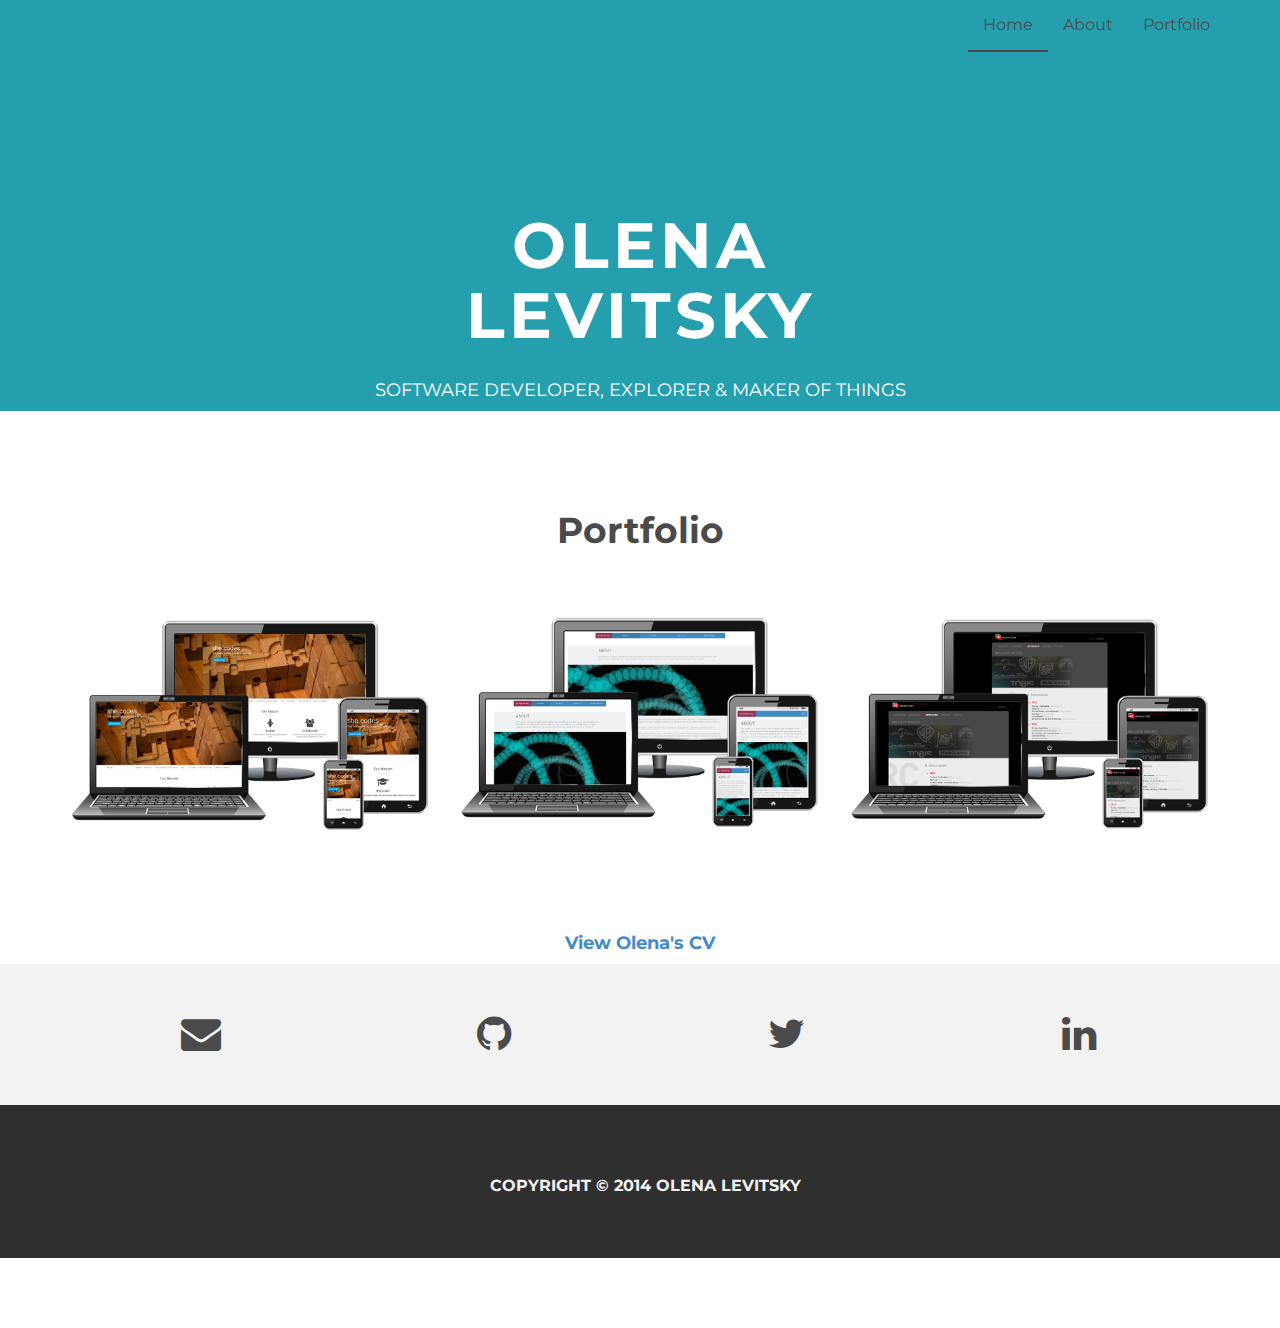
==== commit c5ba3657: "fixed problem with display on mobile" ====
--- a/index.html
+++ b/index.html
@@ -6,6 +6,7 @@
     <meta name="viewport" content="width=device-width, initial-scale=1">
     <meta name="description" content="">
     <meta name="author" content="">
+    <meta name="viewport" content="width=device-width, initial-scale=1">
     <link rel="shortcut icon" href="assets/ico/favicon.ico">
 
     <title>Olena Levitsky</title>
@@ -61,12 +62,12 @@
 			</div><! --/row -->
 	    </div> <!-- /container -->
 	</div><! --/headerwrap -->
-	
+
 	<section id="works"></section>
 	<div class="container">
 		<div class="row centered mt mb">
 			<h1>Portfolio</h1>
-			
+
 			<div class="col-lg-4 col-md-4 col-sm-4 gallery">
 				<a href="shecodes.html"><img src="assets/img/portfolio/folio01.png" class="img-responsive"></a>
 			</div>
@@ -80,7 +81,7 @@
 		</div><! --/row -->
 		<center><h4><a href="assets/img/OlenaLevitskyCV.pdf">View Olena's CV</a></h4></center>
 	</div><! --/container -->
-	
+
 	<div id="social">
 		<div class="container">
 			<div class="row centered">
@@ -109,7 +110,7 @@
 			</div>
 		</div>
 	</div><! --/footerwrap -->
-	
+
 
 
     <!-- Bootstrap core JavaScript
--- a/assets/css/style.css
+++ b/assets/css/style.css
@@ -138,7 +138,7 @@
 	padding-top: 10px;
 	padding-bottom: 20px;
 	letter-spacing: 4px;
-	font-size: 80px;
+	font-size: 4em;
 	font-weight: bold;
 }
 
@@ -185,3 +185,12 @@
 .gallery img:hover {
 	opacity: 0.4;
 }
+
+
+
+/* HEADER SIZE ON SMALLER SCREENS */
+@media (max-width: 600px) {
+  #headerwrap h1 {
+	font-size: 2em;
+  }
+}
